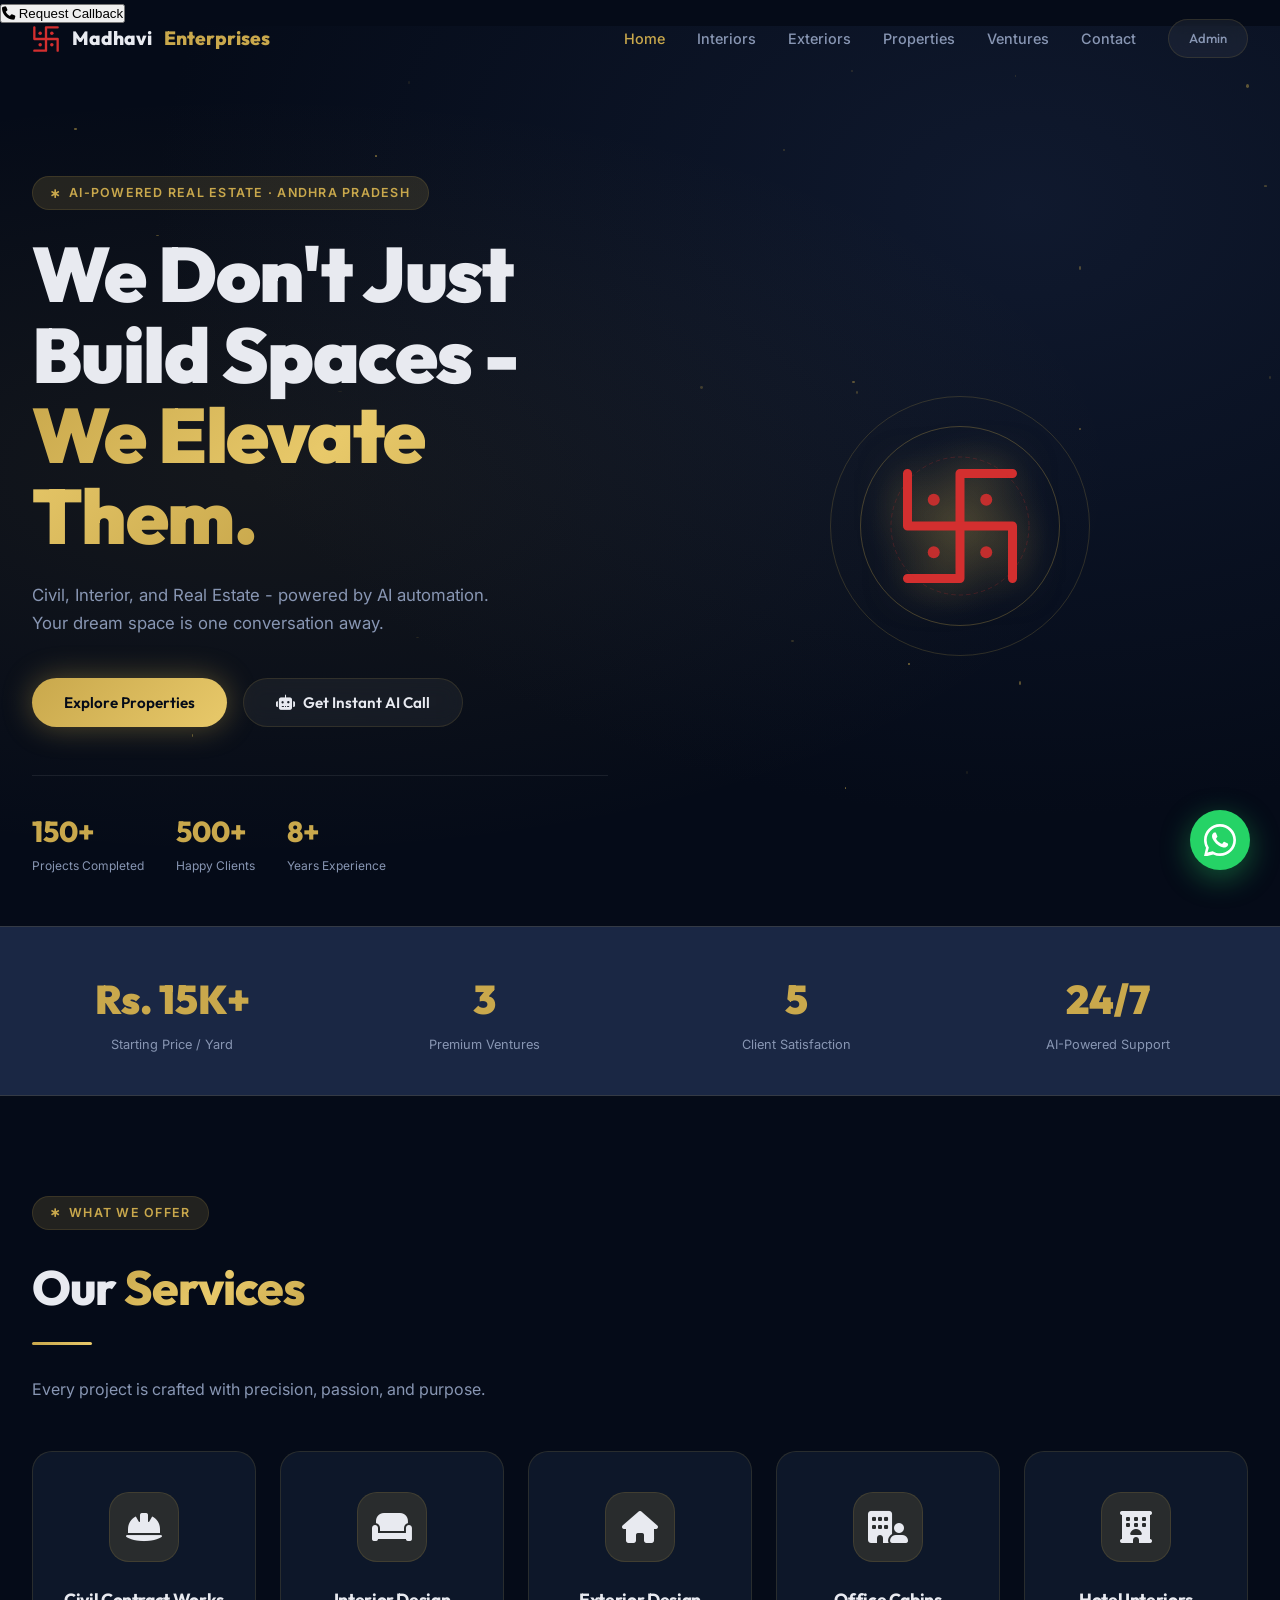
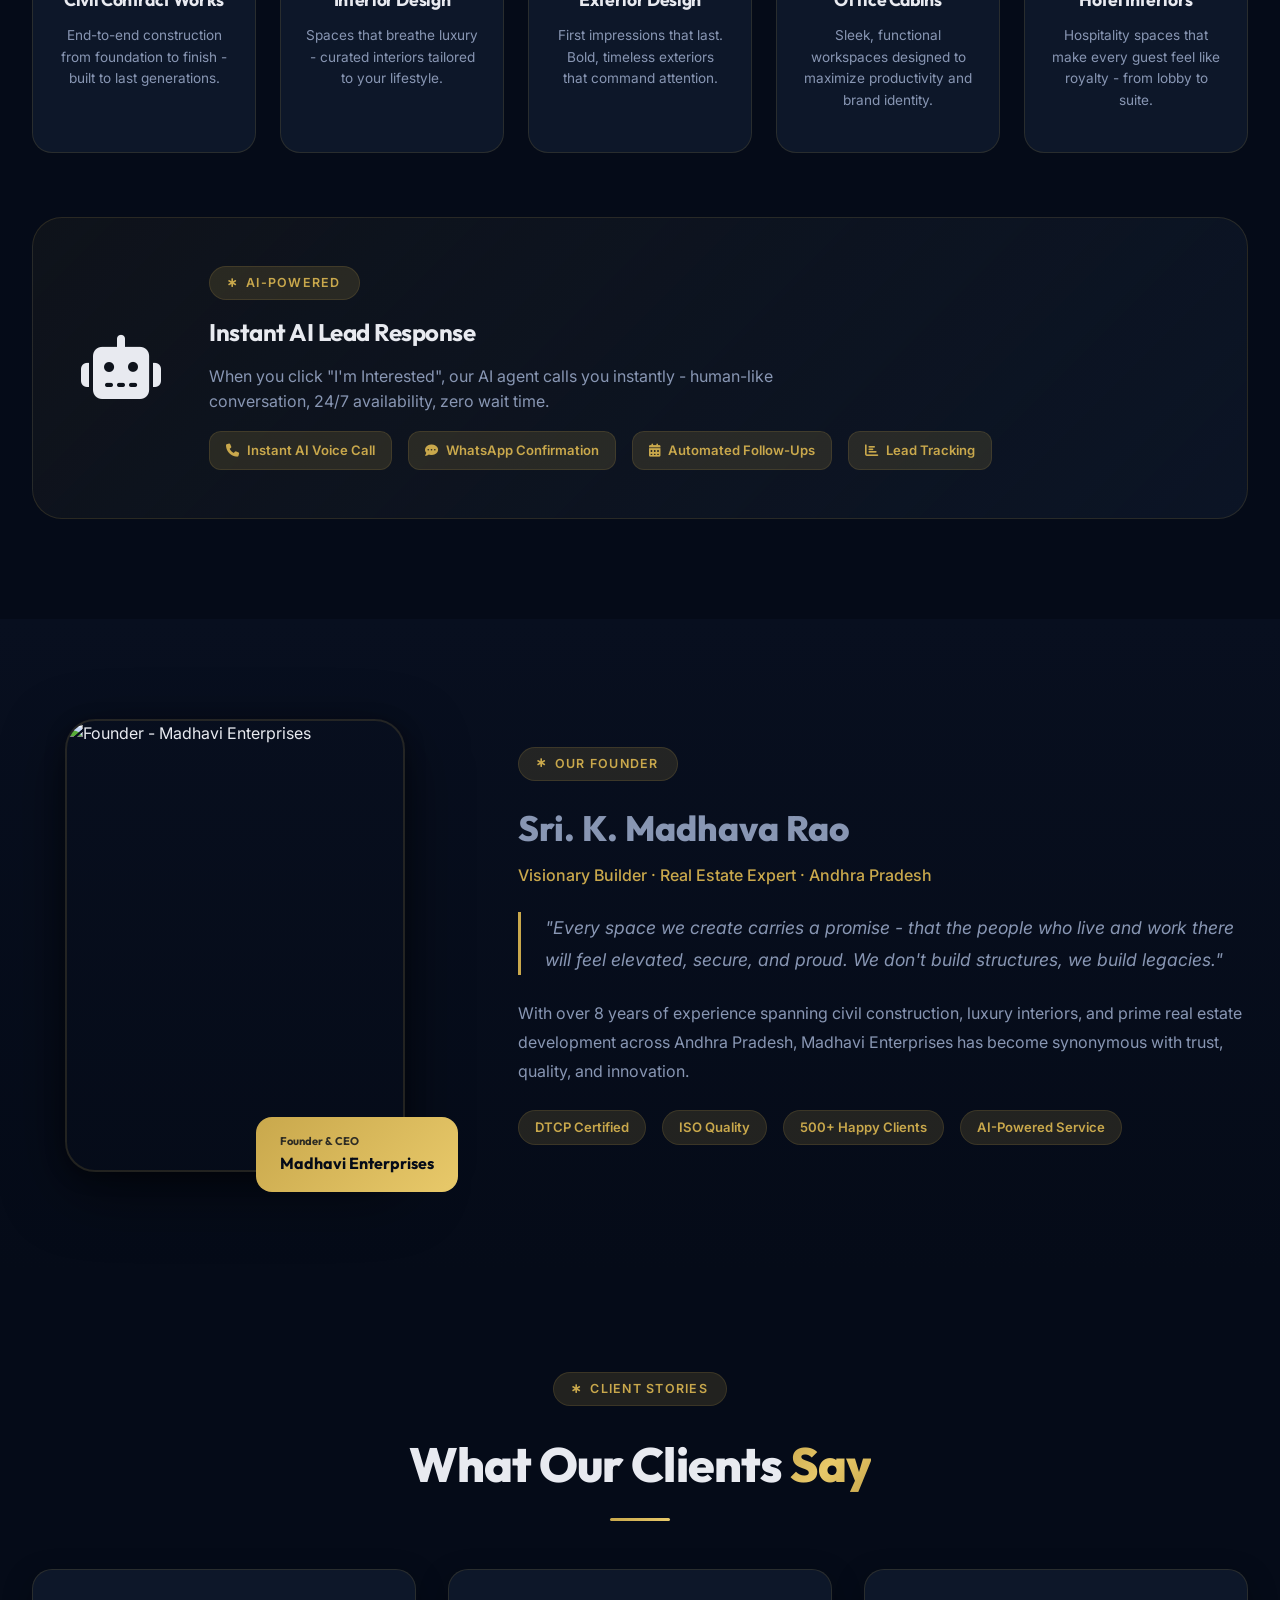
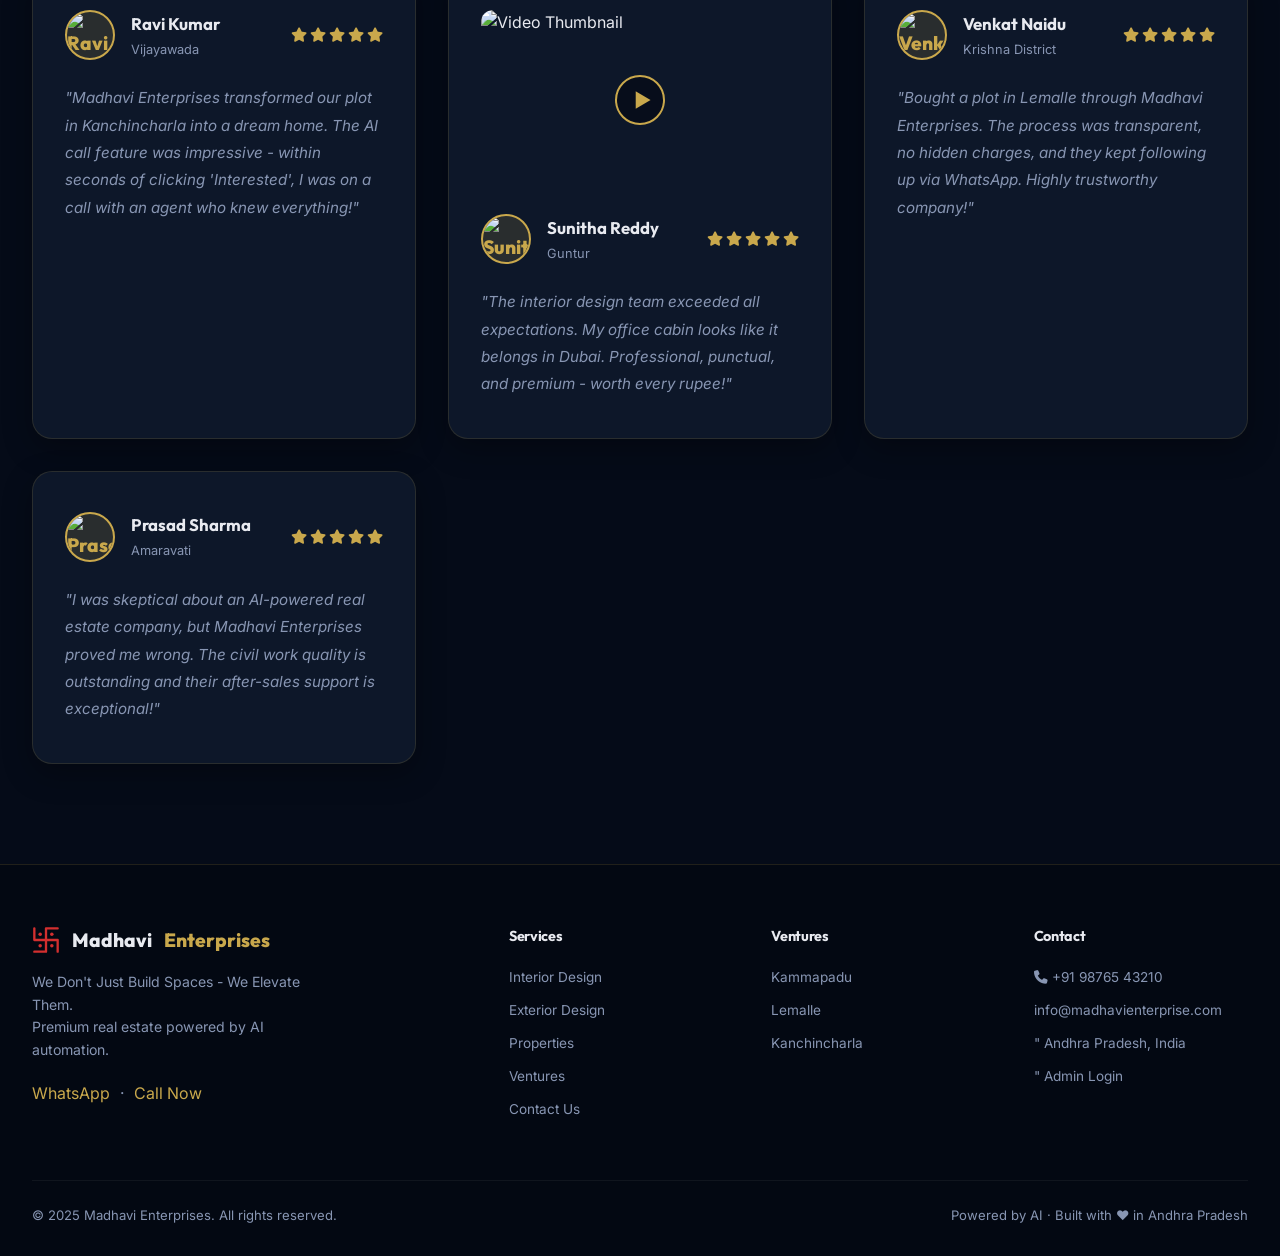
==== frontend/index.html @ 552c2fc6 "first commit" ====
<!DOCTYPE html>

<html lang="en">

<head>

  <meta charset="UTF-8" />

  <meta name="viewport" content="width=device-width, initial-scale=1.0" />

  <title>Madhavi Enterprises - We Don't Just Build Spaces, We Elevate Them</title>

  <meta name="description"
    content="Madhavi Enterprises - Andhra Pradesh's premium AI-powered real estate company. Civil, Interior, Exterior design and property sales powered by AI automation." />

  <meta property="og:title" content="Madhavi Enterprises" />

  <meta property="og:description" content="We Don't Just Build Spaces - We Elevate Them." />

  <link rel="stylesheet" href="https://cdnjs.cloudflare.com/ajax/libs/font-awesome/6.5.0/css/all.min.css"
    crossorigin="anonymous" referrerpolicy="no-referrer" />
  <link rel="stylesheet" href="style.css" />

  <style>
    /* ===== PAGE-SPECIFIC EXTRAS ===== */

    .ventures-section {

      background: linear-gradient(180deg, #050B18 0%, #080F1F 50%, #050B18 100%);

    }



    .ventures-grid {

      display: grid;

      grid-template-columns: repeat(3, 1fr);

      gap: 1.5rem;

      margin-top: 2.5rem;

    }



    .venture-card {

      background: var(--bg-card);

      border: 1px solid var(--border-glass);

      border-radius: var(--radius-card);

      overflow: hidden;

      cursor: pointer;

      transition: var(--transition);

    }



    .venture-card:hover {

      transform: translateY(-10px);

      box-shadow: var(--shadow-hover);

      border-color: rgba(201, 168, 76, 0.4);

    }



    .venture-img {

      height: 180px;

      overflow: hidden;

    }



    .venture-img img {

      width: 100%;

      height: 100%;

      object-fit: cover;

      transition: transform 0.6s ease;

    }



    .venture-card:hover .venture-img img {

      transform: scale(1.08);

    }



    .venture-body {

      padding: 1.2rem;

    }



    .venture-name {

      font-family: 'Outfit', sans-serif;

      font-size: 1.05rem;

      font-weight: 700;

      margin-bottom: 4px;

    }



    .venture-price {

      color: var(--gold);

      font-family: 'Outfit', sans-serif;

      font-weight: 800;

      font-size: 1.1rem;

    }



    .venture-price small {

      color: var(--text-secondary);

      font-weight: 400;

      font-size: 0.75rem;

    }



    /* Stats banner */

    .stats-banner {

      background: var(--bg-highlight);

      border-top: 1px solid var(--border-glass);

      border-bottom: 1px solid var(--border-glass);

      padding: 40px 0;

    }



    .stats-inner {

      display: flex;

      justify-content: space-between;

      align-items: center;

      gap: 2rem;

      flex-wrap: wrap;

    }



    .stat-item {

      text-align: center;

      flex: 1;

      min-width: 160px;

    }



    .stat-num {

      font-family: 'Outfit', sans-serif;

      font-size: 2.5rem;

      font-weight: 900;

      color: var(--gold);

    }



    .stat-label {

      font-size: 0.8rem;

      color: var(--text-secondary);

      margin-top: 4px;

    }



    /* AI Highlight */

    .ai-highlight {

      background: linear-gradient(135deg, rgba(201, 168, 76, 0.05) 0%, rgba(13, 23, 41, 0.8) 100%);

      border: 1px solid var(--border-glass);

      border-radius: 30px;

      padding: 3rem;

      margin-top: 4rem;

      display: flex;

      align-items: center;

      gap: 3rem;

    }



    .ai-icon {

      font-size: 4rem;

      flex-shrink: 0;

    }



    .ai-steps {

      display: flex;

      gap: 1rem;

      margin-top: 1rem;

      flex-wrap: wrap;

    }



    .ai-step {

      background: var(--gold-dim);

      border: 1px solid var(--border-glass);

      border-radius: 12px;

      padding: 8px 16px;

      font-size: 0.82rem;

      font-weight: 600;

      color: var(--gold);

      display: flex;

      align-items: center;

      gap: 8px;

    }



    @media (max-width: 768px) {

      .ventures-grid {

        grid-template-columns: 1fr;

      }



      .stats-inner {

        gap: 1rem;

      }



      .ai-highlight {

        flex-direction: column;

        text-align: center;

      }



      .ai-steps {

        justify-content: center;

      }

    }



    @media (max-width: 1024px) {

      .ventures-grid {

        grid-template-columns: 1fr 1fr;

      }

    }



    /* ===== INTERIOR GALLERY ===== */

    .interior-section {

      background: linear-gradient(180deg, #050B18 0%, #06101E 60%, #050B18 100%);

    }



    .gallery-filters {

      display: flex;

      gap: 10px;

      flex-wrap: wrap;

      margin: 1.5rem 0 2rem;

    }



    .gal-filter {

      padding: 8px 20px;

      border: 1px solid var(--border-glass);

      background: transparent;

      border-radius: 50px;

      color: var(--text-secondary);

      font-size: 0.82rem;

      font-weight: 600;

      cursor: pointer;

      transition: var(--transition);

      font-family: 'Inter', sans-serif;

    }



    .gal-filter:hover {

      color: var(--gold);

      border-color: rgba(201, 168, 76, 0.4);

    }



    .gal-filter.active {

      background: var(--gold-dim);

      color: var(--gold);

      border-color: var(--gold);

    }



    .gallery-masonry {

      columns: 4;

      column-gap: 14px;

      margin-bottom: 2rem;

    }



    .gallery-item {

      break-inside: avoid;

      margin-bottom: 14px;

      border-radius: 14px;

      overflow: hidden;

      cursor: pointer;

      position: relative;

      border: 1px solid var(--border-glass);

      transition: var(--transition);

      display: block;

    }



    .gallery-item:hover {

      transform: translateY(-4px);

      box-shadow: 0 20px 50px rgba(0, 0, 0, 0.5);

      border-color: rgba(201, 168, 76, 0.4);

    }



    .gallery-item img {

      width: 100%;

      height: auto;

      display: block;

      transition: transform 0.5s ease;

    }



    .gallery-item:hover img {

      transform: scale(1.05);

    }



    .gallery-item .gal-overlay {

      position: absolute;

      inset: 0;

      background: linear-gradient(to top, rgba(3, 8, 18, 0.85) 0%, transparent 60%);

      opacity: 0;

      transition: opacity 0.3s ease;

      display: flex;

      align-items: flex-end;

      padding: 14px;

    }



    .gallery-item:hover .gal-overlay {

      opacity: 1;

    }



    .gal-label {

      font-size: 0.78rem;

      color: var(--text-primary);

      font-weight: 600;

    }



    .gallery-load-more {

      display: flex;

      justify-content: center;

      margin-top: 1rem;

    }



    /* Lightbox */

    .lightbox {

      position: fixed;

      inset: 0;

      background: rgba(3, 8, 18, 0.96);

      z-index: 2000;

      display: flex;

      align-items: center;

      justify-content: center;

      opacity: 0;

      pointer-events: none;

      transition: opacity 0.3s ease;

    }



    .lightbox.open {

      opacity: 1;

      pointer-events: all;

    }



    .lightbox-img {

      max-width: 90vw;

      max-height: 88vh;

      border-radius: 16px;

      box-shadow: 0 40px 100px rgba(0, 0, 0, 0.8);

      transition: transform 0.3s ease;

    }



    .lightbox-close {

      position: absolute;

      top: 20px;

      right: 24px;

      font-size: 2rem;

      color: var(--text-secondary);

      cursor: pointer;

      background: none;

      border: none;

      transition: color 0.2s;

    }



    .lightbox-close:hover {

      color: var(--gold);

    }



    .lightbox-nav {

      position: absolute;

      top: 50%;

      transform: translateY(-50%);

      font-size: 2rem;

      color: var(--text-secondary);

      cursor: pointer;

      background: var(--bg-card);

      border: 1px solid var(--border-glass);

      border-radius: 50%;

      width: 48px;

      height: 48px;

      display: flex;

      align-items: center;

      justify-content: center;

      transition: var(--transition);

    }



    .lightbox-nav:hover {

      color: var(--gold);

      border-color: var(--gold);

    }



    .lightbox-prev {

      left: 20px;

    }



    .lightbox-next {

      right: 20px;

    }



    .gallery-empty {

      text-align: center;

      padding: 4rem 2rem;

      color: var(--text-secondary);

    }



    .gallery-loader {

      display: grid;

      grid-template-columns: repeat(4, 1fr);

      gap: 14px;

      margin-bottom: 2rem;

    }



    .gallery-skel {

      height: 180px;

      border-radius: 14px;

      background: var(--bg-highlight);

      animation: pulse 1.5s ease infinite;

    }



    @media (max-width: 1024px) {

      .gallery-masonry {

        columns: 3;

      }



      .gallery-loader {

        grid-template-columns: repeat(3, 1fr);

      }

    }



    @media (max-width: 768px) {

      .gallery-masonry {

        columns: 2;

      }



      .gallery-loader {

        grid-template-columns: repeat(2, 1fr);

      }

    }



    @media (max-width: 480px) {

      .gallery-masonry {

        columns: 1;

      }



      .gallery-loader {

        grid-template-columns: 1fr;

      }

    }
  </style>

</head>



<body>



  <!-- ===== FLOATING WA ===== -->

  <a href="https://wa.me/919876543210" target="_blank" class="wa-float" id="wa-btn" aria-label="WhatsApp">

    <svg viewBox="0 0 24 24" xmlns="http://www.w3.org/2000/svg">

      <path
        d="M17.472 14.382c-.297-.149-1.758-.867-2.03-.967-.273-.099-.471-.148-.67.15-.197.297-.767.966-.94 1.164-.173.199-.347.223-.644.075-.297-.15-1.255-.463-2.39-1.475-.883-.788-1.48-1.761-1.653-2.059-.173-.297-.018-.458.13-.606.134-.133.298-.347.446-.52.149-.174.198-.298.298-.497.099-.198.05-.371-.025-.52-.075-.149-.669-1.612-.916-2.207-.242-.579-.487-.5-.669-.51-.173-.008-.371-.01-.57-.01-.198 0-.52.074-.792.372-.272.297-1.04 1.016-1.04 2.479 0 1.462 1.065 2.875 1.213 3.074.149.198 2.096 3.2 5.077 4.487.709.306 1.262.489 1.694.625.712.227 1.36.195 1.871.118.571-.085 1.758-.719 2.006-1.413.248-.694.248-1.289.173-1.413-.074-.124-.272-.198-.570-.347z" />

      <path
        d="M12 0C5.373 0 0 5.373 0 12c0 2.122.553 4.116 1.523 5.843L.057 23.857a.5.5 0 0 0 .603.628l6.276-1.638A11.945 11.945 0 0 0 12 24c6.627 0 12-5.373 12-12S18.627 0 12 0zm0 22c-1.887 0-3.653-.523-5.168-1.43l-.37-.22-3.832.999 1.023-3.728-.24-.385A9.956 9.956 0 0 1 2 12C2 6.477 6.477 2 12 2s10 4.477 10 10-4.477 10-10 10z" />

    </svg>

  </a>



  <!-- ===== FLOATING CALLBACK ===== -->

  <button class="callback-float" id="callback-float-btn" onclick="openLeadModal('Request Callback','','')"
    aria-label="Request Callback">

    <i class="fa-solid fa-phone"></i> Request Callback

  </button>



  <!-- ===== TOAST ===== -->

  <div class="toast" id="toast">

    <span class="toast-icon"><i class="fa-solid fa-robot"></i> </span>

    <div>

      <div class="toast-title">AI Agent Activated!</div>

      <div class="toast-sub">You'll receive a call within 30 seconds</div>

    </div>

  </div>



  <!-- ===== NAVBAR ===== -->

  <nav class="navbar" id="navbar">

    <div class="container nav-inner">

      <a href="index.html" class="nav-logo">

        <svg width="28" height="28" viewBox="0 0 24 24" fill="none" stroke="#D32F2F" stroke-width="2"
          stroke-linecap="round" stroke-linejoin="round" aria-hidden="true">

          <path d="M 22 2 H 12 V 22 H 2" />

          <path d="M 2 2 V 12 H 22 V 22" />

          <circle cx="17" cy="7" r="1.5" fill="#D32F2F" stroke="none" />

          <circle cx="17" cy="17" r="1.5" fill="#D32F2F" stroke="none" />

          <circle cx="7" cy="17" r="1.5" fill="#D32F2F" stroke="none" />

          <circle cx="7" cy="7" r="1.5" fill="#D32F2F" stroke="none" />

        </svg>

        Madhavi <span>Enterprises</span>

      </a>

      <ul class="nav-links">

        <li><a href="index.html" style="color:var(--gold);">Home</a></li>

        <li><a href="interiors.html">Interiors</a></li>

        <li><a href="exteriors.html">Exteriors</a></li>

        <li><a href="properties.html">Properties</a></li>

        <li><a href="ventures.html">Ventures</a></li>

        <li><a href="contact.html">Contact</a></li>

        <li><a href="admin.html" class="btn btn-glass" style="padding:8px 20px;font-size:0.82rem;">Admin</a></li>

      </ul>

      <button class="nav-hamburger" id="hamburger" aria-label="Menu">

        <span></span><span></span><span></span>

      </button>

    </div>

  </nav>

  <nav class="nav-mobile" id="nav-mobile">

    <a href="index.html" style="color:var(--gold);">Home</a>

    <a href="interiors.html">Interiors</a>

    <a href="exteriors.html">Exteriors</a>

    <a href="properties.html">Properties</a>

    <a href="ventures.html">Ventures</a>

    <a href="contact.html">Contact</a>

    <a href="admin.html">Admin Dashboard</a>

  </nav>



  <!-- ===== HERO ===== -->

  <section class="hero" id="hero">

    <div class="hero-bg"></div>

    <div class="hero-particles" id="particles"></div>

    <div class="container hero-content">

      <div class="hero-grid">

        <div>

          <div class="hero-tagline">

            <span><i class="fa-solid fa-star-of-life" style="font-size:0.7em;"></i></span> AI-Powered Real Estate
            &middot; Andhra Pradesh

          </div>

          <h1 class="hero-title">

            We Don't Just<br />

            Build Spaces -<br />

            <span class="gold-text">We Elevate Them.</span>

          </h1>

          <p class="hero-sub">

            Civil, Interior, and Real Estate - powered by AI automation.

            Your dream space is one conversation away.

          </p>

          <div class="hero-ctas">

            <button class="btn btn-gold" id="explore-btn" onclick="window.location.href='properties.html'">

              Explore Properties

            </button>

            <button class="btn btn-glass" id="ai-call-btn" onclick="openLeadModal('General Inquiry','','')">

              <i class="fa-solid fa-robot"></i> Get Instant AI Call

            </button>

          </div>

          <div class="hero-stats">

            <div class="hero-stat">

              <div class="num" data-count="150">0</div>

              <div class="label">Projects Completed</div>

            </div>

            <div class="hero-stat">

              <div class="num" data-count="500">0</div>

              <div class="label">Happy Clients</div>

            </div>

            <div class="hero-stat">

              <div class="num" data-count="8">0</div>

              <div class="label">Years Experience</div>

            </div>

          </div>

        </div>

        <div class="swastik-wrapper">

          <div class="swastik-ring swastik-ring-2"></div>

          <div class="swastik-ring swastik-ring-3"></div>

          <div class="swastik-glow"></div>

          <svg class="swastik-svg" viewBox="0 0 200 200" fill="none" xmlns="http://www.w3.org/2000/svg"
            aria-label="Madhavi Enterprises Logo">

            <!-- Clean geometric right-facing swastik -->

            <path d="M 170 30 H 100 V 170 H 30" stroke="#D32F2F" stroke-width="12" stroke-linecap="round"
              stroke-linejoin="round" />

            <path d="M 30 30 V 100 H 170 V 170" stroke="#D32F2F" stroke-width="12" stroke-linecap="round"
              stroke-linejoin="round" />

            <!-- Red dots in quadrants -->

            <circle cx="135" cy="65" r="8" fill="#D32F2F" opacity="0.9" />

            <circle cx="135" cy="135" r="8" fill="#D32F2F" opacity="0.9" />

            <circle cx="65" cy="135" r="8" fill="#D32F2F" opacity="0.9" />

            <circle cx="65" cy="65" r="8" fill="#D32F2F" opacity="0.9" />

            <!-- Outer ring -->

            <circle cx="100" cy="100" r="92" stroke="rgba(211,47,47,0.3)" stroke-width="1" stroke-dasharray="6 4" />

          </svg>

        </div>

      </div>

    </div>

  </section>



  <!-- ===== STATS BANNER ===== -->

  <div class="stats-banner">

    <div class="container stats-inner">

      <div class="stat-item levitate">

        <div class="stat-num">Rs. 15K+</div>

        <div class="stat-label">Starting Price / Yard</div>

      </div>

      <div class="stat-item levitate levitate-delay-1">

        <div class="stat-num">3</div>

        <div class="stat-label">Premium Ventures</div>

      </div>

      <div class="stat-item levitate levitate-delay-2">

        <div class="stat-num">5</div>

        <div class="stat-label">Client Satisfaction</div>

      </div>

      <div class="stat-item levitate levitate-delay-3">

        <div class="stat-num">24/7</div>

        <div class="stat-label">AI-Powered Support</div>

      </div>

    </div>

  </div>



  <!-- ===== SERVICES ===== -->

  <section class="section" id="services">

    <div class="container">

      <div class="section-head levitate">

        <div class="section-badge"><i class="fa-solid fa-star-of-life" style="font-size:0.7em;"></i> What We Offer</div>

        <h2>Our <span class="gold-text">Services</span></h2>

        <div class="divider"></div>

        <p>Every project is crafted with precision, passion, and purpose.</p>

      </div>

      <div class="services-grid">

        <div class="ag-card service-card levitate levitate-delay-1">

          <div class="service-icon"><i class="fa-solid fa-helmet-safety"></i></div>

          <h3>Civil Contract Works</h3>

          <p>End-to-end construction from foundation to finish - built to last generations.</p>

        </div>

        <div class="ag-card service-card levitate levitate-delay-2">

          <div class="service-icon"><i class="fa-solid fa-couch"></i></div>

          <h3>Interior Design</h3>

          <p>Spaces that breathe luxury - curated interiors tailored to your lifestyle.</p>

        </div>

        <div class="ag-card service-card levitate levitate-delay-3">

          <div class="service-icon"><i class="fa-solid fa-house"></i></div>

          <h3>Exterior Design</h3>

          <p>First impressions that last. Bold, timeless exteriors that command attention.</p>

        </div>

        <div class="ag-card service-card levitate levitate-delay-4">

          <div class="service-icon"><i class="fa-solid fa-building-user"></i></div>

          <h3>Office Cabins</h3>

          <p>Sleek, functional workspaces designed to maximize productivity and brand identity.</p>

        </div>

        <div class="ag-card service-card levitate levitate-delay-5">

          <div class="service-icon"><i class="fa-solid fa-hotel"></i></div>

          <h3>Hotel Interiors</h3>

          <p>Hospitality spaces that make every guest feel like royalty - from lobby to suite.</p>

        </div>

      </div>



      <!-- AI Highlight -->

      <div class="ai-highlight levitate">

        <div class="ai-icon"><i class="fa-solid fa-robot"></i> </div>

        <div>

          <div class="section-badge" style="margin-bottom:0.8rem;"><i class="fa-solid fa-star-of-life"
              style="font-size:0.7em;"></i> AI-Powered</div>

          <h3 style="margin-bottom:0.8rem;font-size:1.5rem;">Instant AI Lead Response</h3>

          <p style="max-width:600px;margin-bottom:1rem;">When you click "I'm Interested", our AI agent calls you

            instantly - human-like conversation, 24/7 availability, zero wait time.</p>

          <div class="ai-steps">

            <div class="ai-step"><i class="fa-solid fa-phone"></i> Instant AI Voice Call</div>

            <div class="ai-step"><i class="fa-solid fa-comment-dots"></i> WhatsApp Confirmation</div>

            <div class="ai-step"><i class="fa-solid fa-calendar-days"></i> Automated Follow-Ups</div>

            <div class="ai-step"><i class="fa-solid fa-chart-bar"></i> Lead Tracking</div>

          </div>

        </div>

      </div>

    </div>

  </section>







  <!-- ===== FOUNDER ===== -->

  <section class="section" id="founder" style="background:linear-gradient(180deg,#080F1F,#050B18)">

    <div class="container">

      <div class="founder-grid">

        <div class="founder-img-wrap levitate">

          <img src="https://images.unsplash.com/photo-1560250097-0b93528c311a?w=500&q=80"
            alt="Founder - Madhavi Enterprises" class="founder-photo" loading="lazy" />

          <div class="founder-badge-float">

            <div style="font-size:0.7rem;opacity:0.8;">Founder & CEO</div>

            <div style="font-size:1rem;">Madhavi Enterprises</div>

          </div>

        </div>

        <div class="levitate levitate-delay-2">

          <div class="section-badge"><i class="fa-solid fa-star-of-life" style="font-size:0.7em;"></i> Our Founder</div>

          <p class="founder-name">Sri. K. Madhava Rao</p>

          <p class="founder-title">Visionary Builder &middot; Real Estate Expert &middot; Andhra Pradesh</p>

          <blockquote class="founder-quote">

            "Every space we create carries a promise - that the people who live and work there will feel

            elevated, secure, and proud. We don't build structures, we build legacies."

          </blockquote>

          <p style="color:var(--text-secondary);line-height:1.8;margin-bottom:1.5rem;">

            With over 8 years of experience spanning civil construction, luxury interiors, and prime real estate

            development across Andhra Pradesh, Madhavi Enterprises has become synonymous with trust, quality, and

            innovation.

          </p>

          <div class="founder-values">

            <span class="founder-value"> DTCP Certified</span>

            <span class="founder-value"> ISO Quality</span>

            <span class="founder-value"> 500+ Happy Clients</span>

            <span class="founder-value"> AI-Powered Service</span>

          </div>

        </div>

      </div>

    </div>

  </section>



  <!-- ===== TESTIMONIALS ===== -->

  <section class="section" id="testimonials">

    <div class="container">

      <div class="section-head centered levitate">

        <div class="section-badge"><i class="fa-solid fa-star-of-life" style="font-size:0.7em;"></i> Client Stories
        </div>

        <h2>What Our Clients <span class="gold-text">Say</span></h2>

        <div class="divider" style="margin:1rem auto 0;"></div>

      </div>

      <div class="testimonials-grid levitate levitate-delay-1">

        <!-- Card 1 -->
        <div class="testimonial-card">
          <div class="testi-header">
            <div class="testi-author-info">
              <div class="testi-avatar"><img
                  src="https://ui-avatars.com/api/?name=Ravi+Kumar&background=C9A84C&color=050B18&bold=true"
                  alt="Ravi Kumar"></div>
              <div class="testi-name-wrap">
                <span class="testi-name">Ravi Kumar</span>
                <span class="testi-loc"> Vijayawada</span>
              </div>
            </div>
            <div class="testi-stars">
              <i class="fa-solid fa-star"></i><i class="fa-solid fa-star"></i><i class="fa-solid fa-star"></i><i
                class="fa-solid fa-star"></i><i class="fa-solid fa-star"></i>
            </div>
          </div>
          <p class="testi-text">"Madhavi Enterprises transformed our plot in Kanchincharla into a dream home. The AI
            call feature was impressive - within seconds of clicking 'Interested', I was on a call with an agent who
            knew everything!"</p>
        </div>

        <!-- Card 2: Video Testimonial -->
        <div class="testimonial-card">
          <div class="video-testimonial" onclick="openVideoModal('https://www.youtube.com/embed/dQw4w9WgXcQ')">
            <img src="https://images.unsplash.com/photo-1600596542815-ffad4c1539a9?w=500&q=80" alt="Video Thumbnail">
          </div>
          <div class="testi-header">
            <div class="testi-author-info">
              <div class="testi-avatar"><img
                  src="https://ui-avatars.com/api/?name=Sunitha+Reddy&background=C9A84C&color=050B18&bold=true"
                  alt="Sunitha Reddy"></div>
              <div class="testi-name-wrap">
                <span class="testi-name">Sunitha Reddy</span>
                <span class="testi-loc"> Guntur</span>
              </div>
            </div>
            <div class="testi-stars">
              <i class="fa-solid fa-star"></i><i class="fa-solid fa-star"></i><i class="fa-solid fa-star"></i><i
                class="fa-solid fa-star"></i><i class="fa-solid fa-star"></i>
            </div>
          </div>
          <p class="testi-text">"The interior design team exceeded all expectations. My office cabin looks like it
            belongs in Dubai. Professional, punctual, and premium - worth every rupee!"</p>
        </div>

        <!-- Card 3 -->
        <div class="testimonial-card">
          <div class="testi-header">
            <div class="testi-author-info">
              <div class="testi-avatar"><img
                  src="https://ui-avatars.com/api/?name=Venkat+Naidu&background=C9A84C&color=050B18&bold=true"
                  alt="Venkat Naidu"></div>
              <div class="testi-name-wrap">
                <span class="testi-name">Venkat Naidu</span>
                <span class="testi-loc"> Krishna District</span>
              </div>
            </div>
            <div class="testi-stars">
              <i class="fa-solid fa-star"></i><i class="fa-solid fa-star"></i><i class="fa-solid fa-star"></i><i
                class="fa-solid fa-star"></i><i class="fa-solid fa-star"></i>
            </div>
          </div>
          <p class="testi-text">"Bought a plot in Lemalle through Madhavi Enterprises. The process was transparent, no
            hidden charges, and they kept following up via WhatsApp. Highly trustworthy company!"</p>
        </div>

        <!-- Card 4 -->
        <div class="testimonial-card">
          <div class="testi-header">
            <div class="testi-author-info">
              <div class="testi-avatar"><img
                  src="https://ui-avatars.com/api/?name=Prasad+Sharma&background=C9A84C&color=050B18&bold=true"
                  alt="Prasad Sharma"></div>
              <div class="testi-name-wrap">
                <span class="testi-name">Prasad Sharma</span>
                <span class="testi-loc"> Amaravati</span>
              </div>
            </div>
            <div class="testi-stars">
              <i class="fa-solid fa-star"></i><i class="fa-solid fa-star"></i><i class="fa-solid fa-star"></i><i
                class="fa-solid fa-star"></i><i class="fa-solid fa-star"></i>
            </div>
          </div>
          <p class="testi-text">"I was skeptical about an AI-powered real estate company, but Madhavi Enterprises proved
            me wrong. The civil work quality is outstanding and their after-sales support is exceptional!"</p>
        </div>

      </div>
    </div>
  </section>
  <!-- ===== FOOTER ===== -->

  <footer class="footer">

    <div class="container">

      <div class="footer-grid">

        <div class="footer-brand">

          <div class="nav-logo" style="margin-bottom:1rem;">

            <svg width="28" height="28" viewBox="0 0 24 24" fill="none" stroke="#D32F2F" stroke-width="2"
              stroke-linecap="round" stroke-linejoin="round" aria-hidden="true">

              <path d="M 22 2 H 12 V 22 H 2" />

              <path d="M 2 2 V 12 H 22 V 22" />

              <circle cx="17" cy="7" r="1.5" fill="#D32F2F" stroke="none" />

              <circle cx="17" cy="17" r="1.5" fill="#D32F2F" stroke="none" />

              <circle cx="7" cy="17" r="1.5" fill="#D32F2F" stroke="none" />

              <circle cx="7" cy="7" r="1.5" fill="#D32F2F" stroke="none" />

            </svg>

            Madhavi <span>Enterprises</span>

          </div>

          <p>We Don't Just Build Spaces - We Elevate Them.<br />Premium real estate powered by AI automation.</p>

          <div style="margin-top:1.2rem;display:flex;gap:10px;">

            <a href="https://wa.me/919876543210" target="_blank" style="color:var(--gold);">WhatsApp</a>

            <span style="color:var(--text-secondary)">&middot;</span>

            <a href="tel:+919876543210" style="color:var(--gold);">Call Now</a>

          </div>

        </div>

        <div class="footer-col">

          <h4>Services</h4>

          <a href="interiors.html">Interior Design</a>

          <a href="exteriors.html">Exterior Design</a>

          <a href="properties.html">Properties</a>

          <a href="ventures.html">Ventures</a>

          <a href="contact.html">Contact Us</a>

        </div>

        <div class="footer-col">

          <h4>Ventures</h4>

          <a href="ventures.html">Kammapadu</a>

          <a href="ventures.html">Lemalle</a>

          <a href="ventures.html">Kanchincharla</a>

        </div>

        <div class="footer-col">

          <h4>Contact</h4>

          <a href="tel:+919876543210"><i class="fa-solid fa-phone"></i> +91 98765 43210</a>

          <a href="mailto:info@madhavienterprise.com"> info@madhavienterprise.com</a>

          <a href="#">" Andhra Pradesh, India</a>

          <a href="admin.html">" Admin Login</a>

        </div>

      </div>

      <div class="footer-bottom">

        <span>&copy; 2025 Madhavi Enterprises. All rights reserved.</span>

        <span>Powered by AI &middot; Built with &#10084; in Andhra Pradesh</span>

      </div>

    </div>

  </footer>






  <script src="app.js"></script>
</body>



</html>
---- frontend/style.css ----
/* =====================================================
   MADHAVI ENTERPRISES - ANTI-GRAVITY DESIGN SYSTEM
   ===================================================== */

@import url('https://fonts.googleapis.com/css2?family=Outfit:wght@300;400;500;600;700;800;900&family=Inter:wght@300;400;500;600&display=swap');

/* ===== CSS VARIABLES ===== */
:root {
  --bg-deep:        #050B18;
  --bg-card:        #0D1729;
  --bg-glass:       rgba(13, 23, 41, 0.7);
  --bg-highlight:   #1A2744;
  --gold:           #C9A84C;
  --gold-light:     #E8C96A;
  --gold-dim:       rgba(201, 168, 76, 0.15);
  --gold-glow:      rgba(201, 168, 76, 0.4);
  --text-primary:   #E8EAF0;
  --text-secondary: #8896B3;
  --text-gold:      #C9A84C;
  --border-glass:   rgba(201, 168, 76, 0.15);
  --shadow-float:   0 20px 60px rgba(0, 0, 0, 0.5), 0 4px 20px rgba(0, 0, 0, 0.3);
  --shadow-hover:   0 32px 80px rgba(0, 0, 0, 0.6), 0 0 40px rgba(201, 168, 76, 0.2);
  --radius-card:    20px;
  --radius-btn:     50px;
  --transition:     all 0.4s cubic-bezier(0.23, 1, 0.32, 1);
}

/* ===== RESET & BASE ===== */
*, *::before, *::after { box-sizing: border-box; margin: 0; padding: 0; }

html { scroll-behavior: smooth; font-size: 16px; }

body {
  font-family: 'Inter', sans-serif;
  background: var(--bg-deep);
  color: var(--text-primary);
  overflow-x: hidden;
  line-height: 1.6;
}

/* ===== SCROLLBAR ===== */
::-webkit-scrollbar { width: 6px; }
::-webkit-scrollbar-track { background: var(--bg-deep); }
::-webkit-scrollbar-thumb { background: var(--gold); border-radius: 3px; }

/* ===== TYPOGRAPHY ===== */
h1, h2, h3, h4, h5 { font-family: 'Outfit', sans-serif; letter-spacing: -0.02em; }
h1 { font-size: clamp(2.5rem, 6vw, 5rem); font-weight: 900; line-height: 1.05; }
h2 { font-size: clamp(1.8rem, 4vw, 3rem); font-weight: 800; }
h3 { font-size: clamp(1.2rem, 2.5vw, 1.6rem); font-weight: 700; }
p  { color: var(--text-secondary); }

/* ===== LINKS ===== */
a { text-decoration: none; color: inherit; }

/* ===== CONTAINERS ===== */
.container { max-width: 1280px; margin: 0 auto; padding: 0 2rem; }
.section { padding: 100px 0; }
.section-sm { padding: 60px 0; }

/* ===== GOLD GRADIENT TEXT ===== */
.gold-text {
  background: linear-gradient(135deg, var(--gold), var(--gold-light), var(--gold));
  -webkit-background-clip: text;
  -webkit-text-fill-color: transparent;
  background-clip: text;
}

/* ===== SECTION BADGE ===== */
.section-badge {
  display: inline-flex;
  align-items: center;
  gap: 8px;
  background: var(--gold-dim);
  border: 1px solid var(--border-glass);
  border-radius: 50px;
  padding: 6px 18px;
  font-size: 0.78rem;
  font-weight: 600;
  color: var(--gold);
  letter-spacing: 0.1em;
  text-transform: uppercase;
  margin-bottom: 1.2rem;
}

/* ===== BUTTONS ===== */
.btn {
  display: inline-flex;
  align-items: center;
  gap: 8px;
  padding: 14px 32px;
  border-radius: var(--radius-btn);
  font-family: 'Outfit', sans-serif;
  font-weight: 600;
  font-size: 0.95rem;
  cursor: pointer;
  border: none;
  transition: var(--transition);
  position: relative;
  overflow: hidden;
}

.btn::before {
  content: '';
  position: absolute;
  inset: 0;
  background: rgba(255,255,255,0.1);
  opacity: 0;
  transition: var(--transition);
}
.btn:hover::before { opacity: 1; }

.btn-gold {
  background: linear-gradient(135deg, var(--gold), var(--gold-light));
  color: #050B18;
  box-shadow: 0 0 30px var(--gold-glow);
}
.btn-gold:hover {
  transform: translateY(-3px);
  box-shadow: 0 0 50px rgba(201,168,76,0.6), 0 10px 30px rgba(0,0,0,0.3);
}

.btn-glass {
  background: rgba(255,255,255,0.05);
  color: var(--text-primary);
  border: 1px solid var(--border-glass);
  backdrop-filter: blur(10px);
}
.btn-glass:hover {
  background: rgba(201,168,76,0.1);
  border-color: var(--gold);
  color: var(--gold);
  transform: translateY(-3px);
}

.btn-glow {
  background: linear-gradient(135deg, var(--gold), var(--gold-light));
  color: #050B18;
  font-size: 1.05rem;
  padding: 16px 40px;
  animation: pulse-glow 2.5s ease-in-out infinite;
}
.btn-glow:hover {
  transform: translateY(-5px) scale(1.03);
  animation: none;
  box-shadow: 0 0 60px rgba(201,168,76,0.8);
}

/* ===== ANTI-GRAVITY CARD ===== */
.ag-card {
  background: var(--bg-card);
  border: 1px solid var(--border-glass);
  border-radius: var(--radius-card);
  padding: 2rem;
  transition: var(--transition);
  position: relative;
  overflow: hidden;
}
.ag-card::before {
  content: '';
  position: absolute;
  top: 0; left: 0;
  right: 0; height: 1px;
  background: linear-gradient(90deg, transparent, var(--gold), transparent);
  opacity: 0;
  transition: var(--transition);
}
.ag-card:hover {
  transform: translateY(-10px);
  box-shadow: var(--shadow-hover);
  border-color: rgba(201,168,76,0.4);
}
.ag-card:hover::before { opacity: 1; }

/* ===== GLASS CARD ===== */
.glass-card {
  background: var(--bg-glass);
  backdrop-filter: blur(20px);
  -webkit-backdrop-filter: blur(20px);
  border: 1px solid var(--border-glass);
  border-radius: var(--radius-card);
}

/* ===== NAVBAR ===== */
.navbar {
  position: fixed;
  top: 0; left: 0; right: 0;
  z-index: 1000;
  padding: 1.2rem 0;
  transition: var(--transition);
}
.navbar.scrolled {
  background: rgba(5, 11, 24, 0.9);
  backdrop-filter: blur(30px);
  -webkit-backdrop-filter: blur(30px);
  border-bottom: 1px solid var(--border-glass);
  padding: 0.8rem 0;
  box-shadow: 0 10px 40px rgba(0,0,0,0.4);
}
.nav-inner {
  display: flex;
  align-items: center;
  justify-content: space-between;
}
.nav-logo {
  display: flex;
  align-items: center;
  gap: 12px;
  font-family: 'Outfit', sans-serif;
  font-weight: 800;
  font-size: 1.2rem;
  color: var(--text-primary);
}
.nav-logo span { color: var(--gold); }
.nav-links {
  display: flex;
  align-items: center;
  gap: 2rem;
  list-style: none;
}
.nav-links a {
  font-size: 0.9rem;
  font-weight: 500;
  color: var(--text-secondary);
  transition: var(--transition);
  position: relative;
}
.nav-links a::after {
  content: '';
  position: absolute;
  bottom: -4px; left: 0;
  width: 0; height: 2px;
  background: var(--gold);
  transition: var(--transition);
}
.nav-links a:hover { color: var(--gold); }
.nav-links a:hover::after { width: 100%; }

.nav-hamburger {
  display: none;
  flex-direction: column;
  gap: 5px;
  cursor: pointer;
  padding: 4px;
}
.nav-hamburger span {
  display: block;
  width: 24px;
  height: 2px;
  background: var(--text-primary);
  transition: var(--transition);
  border-radius: 2px;
}
.nav-hamburger.open span:nth-child(1) { transform: rotate(45deg) translate(5px, 5px); }
.nav-hamburger.open span:nth-child(2) { opacity: 0; }
.nav-hamburger.open span:nth-child(3) { transform: rotate(-45deg) translate(5px, -5px); }

.nav-mobile {
  position: fixed;
  top: 70px; left: 0; right: 0;
  background: rgba(5,11,24,0.98);
  backdrop-filter: blur(30px);
  padding: 2rem;
  border-bottom: 1px solid var(--border-glass);
  z-index: 9999;
  visibility: hidden;
  opacity: 0;
  transform: translateY(-10px);
  transition: all 0.3s cubic-bezier(0.4, 0, 0.2, 1);
  box-shadow: 0 10px 30px rgba(0,0,0,0.5);
  pointer-events: none;
}
.nav-mobile.open { 
  visibility: visible;
  opacity: 1;
  transform: translateY(0);
  pointer-events: auto;
}
.nav-mobile a {
  display: block;
  padding: 12px 0;
  font-size: 1.1rem;
  color: var(--text-secondary);
  border-bottom: 1px solid rgba(255,255,255,0.05);
  transition: var(--transition);
}
.nav-mobile a:hover { color: var(--gold); padding-left: 10px; }

/* ===== HERO SECTION ===== */
.hero {
  min-height: 100vh;
  display: flex;
  align-items: center;
  position: relative;
  overflow: hidden;
  padding-top: 100px;
}
.hero-bg {
  position: absolute;
  inset: 0;
  background:
    radial-gradient(ellipse at 20% 50%, rgba(201,168,76,0.08) 0%, transparent 60%),
    radial-gradient(ellipse at 80% 20%, rgba(26,39,68,0.5) 0%, transparent 60%),
    radial-gradient(ellipse at 50% 100%, rgba(5,11,24,1) 0%, transparent 50%);
  z-index: 0;
}
.hero-particles {
  position: absolute;
  inset: 0;
  pointer-events: none;
  z-index: 0;
}
.particle {
  position: absolute;
  width: 2px; height: 2px;
  background: var(--gold);
  border-radius: 50%;
  animation: float-particle linear infinite;
  opacity: 0.4;
}
.hero-content { position: relative; z-index: 1; }
.hero-grid {
  display: grid;
  grid-template-columns: 1fr 1fr;
  gap: 4rem;
  align-items: center;
}
.hero-tagline {
  display: inline-flex;
  align-items: center;
  gap: 8px;
  background: var(--gold-dim);
  border: 1px solid var(--border-glass);
  border-radius: 50px;
  padding: 6px 18px;
  font-size: 0.78rem;
  font-weight: 600;
  color: var(--gold);
  letter-spacing: 0.1em;
  text-transform: uppercase;
  margin-bottom: 1.5rem;
}
.hero-title { margin-bottom: 1.5rem; }
.hero-sub {
  font-size: 1.05rem;
  color: var(--text-secondary);
  margin-bottom: 2.5rem;
  max-width: 480px;
  line-height: 1.7;
}
.hero-ctas { display: flex; gap: 1rem; flex-wrap: wrap; }
.hero-stats {
  display: flex;
  gap: 2rem;
  margin-top: 3rem;
  padding-top: 2rem;
  border-top: 1px solid rgba(255,255,255,0.08);
}
.hero-stat { text-align: left; }
.hero-stat .num {
  font-family: 'Outfit', sans-serif;
  font-size: 1.8rem;
  font-weight: 800;
  color: var(--gold);
}
.hero-stat .label { font-size: 0.75rem; color: var(--text-secondary); margin-top: 2px; }

/* ===== SWASTIK LOGO ===== */
.swastik-wrapper {
  display: flex;
  justify-content: center;
  align-items: center;
  position: relative;
}
.swastik-ring {
  position: absolute;
  width: 320px; height: 320px;
  border-radius: 50%;
  border: 1px solid var(--border-glass);
  animation: spin-slow 20s linear infinite;
}
.swastik-ring-2 {
  width: 260px; height: 260px;
  border: 1px solid rgba(201,168,76,0.2);
  animation: spin-slow 12s linear infinite reverse;
}
.swastik-ring-3 {
  width: 200px; height: 200px;
  border: 1px solid rgba(201,168,76,0.3);
  animation: spin-slow 8s linear infinite;
}
.swastik-svg {
  width: 150px; height: 150px;
  animation: float-svg 4s ease-in-out infinite;
  filter: drop-shadow(0 0 20px rgba(201,168,76,0.5));
  position: relative;
  z-index: 2;
}
.swastik-glow {
  position: absolute;
  width: 180px; height: 180px;
  background: radial-gradient(circle, rgba(201,168,76,0.15) 0%, transparent 70%);
  border-radius: 50%;
  animation: pulse-glow-ring 3s ease-in-out infinite;
}

/* ===== SERVICES SECTION ===== */
.services-grid {
  display: grid;
  grid-template-columns: repeat(auto-fit, minmax(220px, 1fr));
  gap: 1.5rem;
  margin-top: 3rem;
}
.service-card {
  text-align: center;
  padding: 2.5rem 1.5rem;
  cursor: default;
}
.service-icon {
  width: 70px; height: 70px;
  background: var(--gold-dim);
  border: 1px solid var(--border-glass);
  border-radius: 20px;
  display: flex;
  align-items: center;
  justify-content: center;
  margin: 0 auto 1.5rem;
  font-size: 2rem;
  transition: var(--transition);
}
.service-card:hover .service-icon {
  background: var(--gold-dim);
  box-shadow: 0 0 30px var(--gold-glow);
  transform: scale(1.1);
}
.service-card h3 { font-size: 1.1rem; margin-bottom: 0.7rem; color: var(--text-primary); }
.service-card p { font-size: 0.85rem; color: var(--text-secondary); }

/* ===== PROPERTIES SECTION ===== */
.prop-tabs {
  display: flex;
  gap: 1rem;
  margin-bottom: 2.5rem;
  flex-wrap: wrap;
}
.prop-tab {
  padding: 8px 24px;
  border-radius: 50px;
  background: transparent;
  border: 1px solid var(--border-glass);
  color: var(--text-secondary);
  font-family: 'Outfit', sans-serif;
  font-weight: 600;
  font-size: 0.88rem;
  cursor: pointer;
  transition: var(--transition);
}
.prop-tab.active, .prop-tab:hover {
  background: var(--gold-dim);
  border-color: var(--gold);
  color: var(--gold);
}
.properties-grid {
  display: grid;
  grid-template-columns: repeat(auto-fill, minmax(320px, 1fr));
  gap: 1.8rem;
}
.property-card {
  cursor: pointer;
  overflow: hidden;
  border-radius: var(--radius-card);
}
.prop-img-wrap {
  position: relative;
  height: 220px;
  overflow: hidden;
  border-radius: var(--radius-card) var(--radius-card) 0 0;
}
.prop-img-wrap img {
  width: 100%; height: 100%;
  object-fit: cover;
  transition: transform 0.6s cubic-bezier(0.23, 1, 0.32, 1);
}
.property-card:hover .prop-img-wrap img { transform: scale(1.08); }
.prop-badge {
  position: absolute;
  top: 14px; left: 14px;
  background: linear-gradient(135deg, var(--gold), var(--gold-light));
  color: #050B18;
  font-family: 'Outfit', sans-serif;
  font-weight: 700;
  font-size: 0.72rem;
  padding: 4px 14px;
  border-radius: 50px;
  letter-spacing: 0.05em;
}
.prop-featured {
  position: absolute;
  top: 14px; right: 14px;
  background: rgba(5,11,24,0.8);
  backdrop-filter: blur(10px);
  border: 1px solid var(--border-glass);
  color: var(--gold);
  font-size: 0.7rem;
  font-weight: 600;
  padding: 4px 12px;
  border-radius: 50px;
}
.prop-body { padding: 1.5rem; }
.prop-body h3 { font-size: 1.1rem; margin-bottom: 4px; }
.prop-location {
  display: flex;
  align-items: center;
  gap: 5px;
  font-size: 0.82rem;
  color: var(--text-secondary);
  margin-bottom: 1rem;
}
.prop-price {
  font-family: 'Outfit', sans-serif;
  font-size: 1.3rem;
  font-weight: 800;
  color: var(--gold);
}
.prop-price span { font-size: 0.75rem; font-weight: 400; color: var(--text-secondary); }
.prop-cta {
  display: flex;
  align-items: center;
  justify-content: space-between;
  margin-top: 1.2rem;
  padding-top: 1rem;
  border-top: 1px solid rgba(255,255,255,0.05);
}
.prop-view {
  font-family: 'Outfit', sans-serif;
  font-weight: 600;
  font-size: 0.82rem;
  color: var(--gold);
  display: flex;
  align-items: center;
  gap: 5px;
  transition: var(--transition);
}
.property-card:hover .prop-view { gap: 10px; }

/* ===== FOUNDER SECTION ===== */
.founder-grid {
  display: grid;
  grid-template-columns: 1fr 1.8fr;
  gap: 5rem;
  align-items: center;
}
.founder-img-wrap {
  position: relative;
}
.founder-photo {
  width: 100%;
  max-width: 340px;
  aspect-ratio: 3/4;
  border-radius: 30px;
  object-fit: cover;
  display: block;
  margin: 0 auto;
  border: 2px solid var(--border-glass);
  box-shadow: var(--shadow-float);
}
.founder-badge-float {
  position: absolute;
  bottom: -20px;
  right: -20px;
  background: linear-gradient(135deg, var(--gold), var(--gold-light));
  border-radius: 16px;
  padding: 1rem 1.5rem;
  color: #050B18;
  font-family: 'Outfit', sans-serif;
  font-weight: 700;
  animation: float-badge 3s ease-in-out infinite;
}
.founder-name {
  font-size: 2.2rem;
  font-family: 'Outfit', sans-serif;
  font-weight: 800;
  margin-bottom: 0.4rem;
}
.founder-title { color: var(--gold); font-weight: 500; margin-bottom: 1.5rem; }
.founder-quote {
  font-size: 1.1rem;
  color: var(--text-secondary);
  line-height: 1.8;
  border-left: 3px solid var(--gold);
  padding-left: 1.5rem;
  margin: 1.5rem 0;
  font-style: italic;
}
.founder-values {
  display: flex;
  gap: 1rem;
  flex-wrap: wrap;
  margin-top: 1.5rem;
}
.founder-value {
  background: var(--gold-dim);
  border: 1px solid var(--border-glass);
  border-radius: 50px;
  padding: 6px 16px;
  font-size: 0.82rem;
  font-weight: 600;
  color: var(--gold);
}

/* ===== TESTIMONIALS ===== */
.testimonials-grid {
  display: grid;
  grid-template-columns: repeat(auto-fit, minmax(320px, 1fr));
  gap: 2rem;
  margin-top: 2rem;
}
.testimonial-card {
  background: var(--bg-card);
  border: 1px solid var(--border-glass);
  border-radius: var(--radius-card);
  padding: 2.5rem 2rem;
  transition: var(--transition);
  position: relative;
  overflow: hidden;
  box-shadow: 0 10px 30px rgba(0,0,0,0.3);
}
.testimonial-card:hover {
  transform: translateY(-8px);
  box-shadow: var(--shadow-hover);
  border-color: rgba(201,168,76,0.4);
}
.testimonial-card::before {
  content: '';
  position: absolute;
  top: 0; left: 0; right: 0; height: 3px;
  background: linear-gradient(90deg, var(--gold), var(--gold-light));
  opacity: 0;
  transition: var(--transition);
}
.testimonial-card:hover::before { opacity: 1; }
.testi-header {
  display: flex;
  align-items: center;
  justify-content: space-between;
  margin-bottom: 1.5rem;
}
.testi-author-info {
  display: flex;
  align-items: center;
  gap: 1rem;
}
.testi-avatar {
  width: 50px; height: 50px;
  border-radius: 50%;
  background: var(--gold-dim);
  border: 2px solid var(--gold);
  display: flex;
  align-items: center;
  justify-content: center;
  font-family: 'Outfit', sans-serif;
  font-weight: 800;
  font-size: 1.2rem;
  color: var(--gold);
  overflow: hidden;
}
.testi-avatar img {
  width: 100%; height: 100%;
  object-fit: cover;
}
.testi-name-wrap {
  display: flex;
  flex-direction: column;
}
.testi-name { font-weight: 700; font-family: 'Outfit', sans-serif; font-size: 1.05rem; color: var(--text-primary); }
.testi-loc { font-size: 0.8rem; color: var(--text-secondary); margin-top: 2px; }
.testi-stars { color: var(--gold); font-size: 0.9rem; display: flex; gap: 3px; }
.testi-text {
  font-size: 0.95rem;
  color: var(--text-secondary);
  line-height: 1.8;
  font-style: italic;
  position: relative;
}
.testi-text::before {
  content: '\201C';
  font-family: 'Outfit', sans-serif;
  font-size: 3.5rem;
  color: var(--gold-dim);
  position: absolute;
  top: -20px; left: -10px;
  z-index: -1;
  line-height: 1;
}
.video-testimonial {
  position: relative;
  border-radius: 12px;
  overflow: hidden;
  cursor: pointer;
  height: 180px;
  margin-bottom: 1.5rem;
}
.video-testimonial img {
  width: 100%; height: 100%; object-fit: cover;
  transition: transform 0.6s ease;
}
.video-testimonial::after {
  content: '\25B6';
  position: absolute;
  top: 50%; left: 50%;
  transform: translate(-50%, -50%);
  width: 50px; height: 50px;
  background: rgba(5,11,24,0.8);
  border: 2px solid var(--gold);
  border-radius: 50%;
  color: var(--gold);
  display: flex;
  align-items: center;
  justify-content: center;
  font-size: 1.2rem;
  transition: var(--transition);
  padding-left: 4px;
}
.testimonial-card:hover .video-testimonial img { transform: scale(1.05); }
.testimonial-card:hover .video-testimonial::after { background: var(--gold); color: #050B18; }

/* ===== FLOATING WA BUTTON ===== */
.wa-float {
  position: fixed;
  bottom: 30px; right: 30px;
  z-index: 2000;
  width: 60px; height: 60px;
  background: #25D366;
  border-radius: 50%;
  display: flex;
  align-items: center;
  justify-content: center;
  box-shadow: 0 8px 30px rgba(37,211,102,0.4);
  transition: var(--transition);
  animation: float-wa 3s ease-in-out infinite;
}
.wa-float:hover {
  transform: scale(1.2) translateY(-5px);
  box-shadow: 0 15px 50px rgba(37,211,102,0.6);
}
.wa-float svg { width: 32px; height: 32px; fill: white; }

/* ===== MODAL ===== */
.modal-overlay {
  position: fixed;
  inset: 0;
  background: rgba(5,11,24,0.85);
  backdrop-filter: blur(10px);
  z-index: 3000;
  display: flex;
  align-items: center;
  justify-content: center;
  opacity: 0;
  pointer-events: none;
  transition: var(--transition);
}
.modal-overlay.open { opacity: 1; pointer-events: all; }
.modal {
  background: var(--bg-card);
  border: 1px solid var(--border-glass);
  border-radius: 24px;
  padding: 2.5rem;
  width: 90%;
  max-width: 480px;
  transform: translateY(30px) scale(0.95);
  transition: var(--transition);
  position: relative;
}
.modal-overlay.open .modal { transform: translateY(0) scale(1); }
.modal-close {
  position: absolute;
  top: 1.2rem; right: 1.5rem;
  background: none;
  border: none;
  color: var(--text-secondary);
  font-size: 1.5rem;
  cursor: pointer;
  transition: var(--transition);
  line-height: 1;
}
.modal-close:hover { color: var(--gold); transform: rotate(90deg); }
.modal h3 { font-size: 1.4rem; margin-bottom: 0.5rem; }
.modal p { font-size: 0.88rem; margin-bottom: 1.5rem; }
.form-group { margin-bottom: 1.2rem; }
.form-group label {
  display: block;
  font-size: 0.82rem;
  font-weight: 600;
  color: var(--gold);
  margin-bottom: 6px;
}
.form-group input, .form-group select, .form-group textarea {
  width: 100%;
  background: rgba(255,255,255,0.04);
  border: 1px solid var(--border-glass);
  border-radius: 12px;
  padding: 12px 16px;
  color: var(--text-primary);
  font-family: 'Inter', sans-serif;
  font-size: 0.92rem;
  transition: var(--transition);
  outline: none;
}
.form-group input:focus, .form-group select:focus, .form-group textarea:focus {
  border-color: var(--gold);
  box-shadow: 0 0 20px rgba(201,168,76,0.15);
}
.form-group select option { background: var(--bg-card); }

/* ===== FOOTER ===== */
.footer {
  background: #030812;
  border-top: 1px solid var(--border-glass);
  padding: 60px 0 30px;
}
.footer-grid {
  display: grid;
  grid-template-columns: 2fr 1fr 1fr 1fr;
  gap: 3rem;
  margin-bottom: 3rem;
}
.footer-brand p { font-size: 0.88rem; margin-top: 1rem; max-width: 280px; }
.footer-col h4 {
  font-family: 'Outfit', sans-serif;
  font-weight: 700;
  font-size: 0.9rem;
  color: var(--text-primary);
  margin-bottom: 1.2rem;
}
.footer-col a {
  display: block;
  font-size: 0.85rem;
  color: var(--text-secondary);
  margin-bottom: 0.7rem;
  transition: var(--transition);
}
.footer-col a:hover { color: var(--gold); padding-left: 6px; }
.footer-bottom {
  border-top: 1px solid rgba(255,255,255,0.05);
  padding-top: 1.5rem;
  display: flex;
  align-items: center;
  justify-content: space-between;
  font-size: 0.82rem;
  color: var(--text-secondary);
}

/* ===== SECTION DIVIDER ===== */
.divider {
  width: 60px; height: 3px;
  background: linear-gradient(90deg, var(--gold), var(--gold-light));
  border-radius: 2px;
  margin: 1rem 0 2rem;
}

/* ===== LEVITATE ANIMATION ===== */
.levitate {
  opacity: 0;
  transform: translateY(40px);
  transition: opacity 0.7s ease, transform 0.7s cubic-bezier(0.23, 1, 0.32, 1);
}
.levitate.visible {
  opacity: 1;
  transform: translateY(0);
}
.levitate-delay-1 { transition-delay: 0.1s; }
.levitate-delay-2 { transition-delay: 0.2s; }
.levitate-delay-3 { transition-delay: 0.3s; }
.levitate-delay-4 { transition-delay: 0.4s; }
.levitate-delay-5 { transition-delay: 0.5s; }

/* ===== KEYFRAMES ===== */
@keyframes float-svg {
  0%, 100% { transform: translateY(0px); }
  50% { transform: translateY(-16px); }
}
@keyframes spin-slow {
  from { transform: rotate(0deg); }
  to { transform: rotate(360deg); }
}
@keyframes pulse-glow {
  0%, 100% { box-shadow: 0 0 20px rgba(201,168,76,0.3), 0 0 40px rgba(201,168,76,0.1); }
  50% { box-shadow: 0 0 40px rgba(201,168,76,0.6), 0 0 80px rgba(201,168,76,0.3); }
}
@keyframes pulse-glow-ring {
  0%, 100% { transform: scale(1); opacity: 0.5; }
  50% { transform: scale(1.2); opacity: 0.9; }
}
@keyframes float-badge {
  0%, 100% { transform: translateY(0); }
  50% { transform: translateY(-8px); }
}
@keyframes float-wa {
  0%, 100% { transform: translateY(0); }
  50% { transform: translateY(-8px); }
}
@keyframes float-particle {
  0% { transform: translateY(0) translateX(0); opacity: 0; }
  10% { opacity: 0.4; }
  90% { opacity: 0.4; }
  100% { transform: translateY(-100vh) translateX(50px); opacity: 0; }
}
@keyframes shimmer {
  0% { background-position: -1000px 0; }
  100% { background-position: 1000px 0; }
}

/* ===== LOADER ===== */
.skeleton {
  background: linear-gradient(90deg, var(--bg-highlight) 25%, rgba(255,255,255,0.03) 50%, var(--bg-highlight) 75%);
  background-size: 1000px 100%;
  animation: shimmer 2s infinite;
  border-radius: 8px;
}

/* ===== ALERT / TOAST ===== */
.toast {
  position: fixed;
  bottom: 100px; right: 30px;
  z-index: 5000;
  background: var(--bg-card);
  border: 1px solid var(--gold);
  border-radius: 14px;
  padding: 1rem 1.5rem;
  min-width: 280px;
  display: flex;
  align-items: center;
  gap: 12px;
  transform: translateX(400px);
  transition: transform 0.5s cubic-bezier(0.23, 1, 0.32, 1);
  font-size: 0.9rem;
}
.toast.show { transform: translateX(0); }
.toast-icon { font-size: 1.4rem; }
.toast-title { font-weight: 700; color: var(--text-primary); font-size: 0.9rem; }
.toast-sub { font-size: 0.78rem; color: var(--text-secondary); margin-top: 2px; }

/* ===== SECTION HEADINGS ===== */
.section-head { margin-bottom: 3rem; }
.section-head.centered { text-align: center; }
.section-head h2 span { color: var(--gold); }

/* ===== GRID UTILITIES ===== */
.grid-2 { display: grid; grid-template-columns: 1fr 1fr; gap: 2rem; }
.grid-3 { display: grid; grid-template-columns: repeat(3, 1fr); gap: 1.5rem; }

/* ===== RESPONSIVE ===== */
@media (max-width: 1024px) {
  .founder-grid { grid-template-columns: 1fr; gap: 3rem; }
  .founder-img-wrap { text-align: center; }
  .footer-grid { grid-template-columns: 1fr 1fr; }
}
@media (max-width: 768px) {
  .hero-grid { grid-template-columns: 1fr; text-align: center; }
  .swastik-wrapper { margin: 3rem auto 0; max-width: 280px; }
  .hero-ctas { justify-content: center; }
  .hero-stats { justify-content: center; flex-wrap: wrap; gap: 1.5rem; }
  .hero-sub { margin: 0 auto 2.5rem; }
  .nav-links { display: none; }
  .nav-hamburger { display: flex; }
  .services-grid { grid-template-columns: repeat(2, 1fr); }
  .footer-grid { grid-template-columns: 1fr; }
  .footer-bottom { flex-direction: column; gap: 0.8rem; text-align: center; }
  .testimonial-card { min-width: 280px; }
  .section { padding: 70px 0; }
  .founder-badge-float { right: 0; }
}
@media (max-width: 480px) {
  .services-grid { grid-template-columns: 1fr; }
  .properties-grid { grid-template-columns: 1fr; }
}
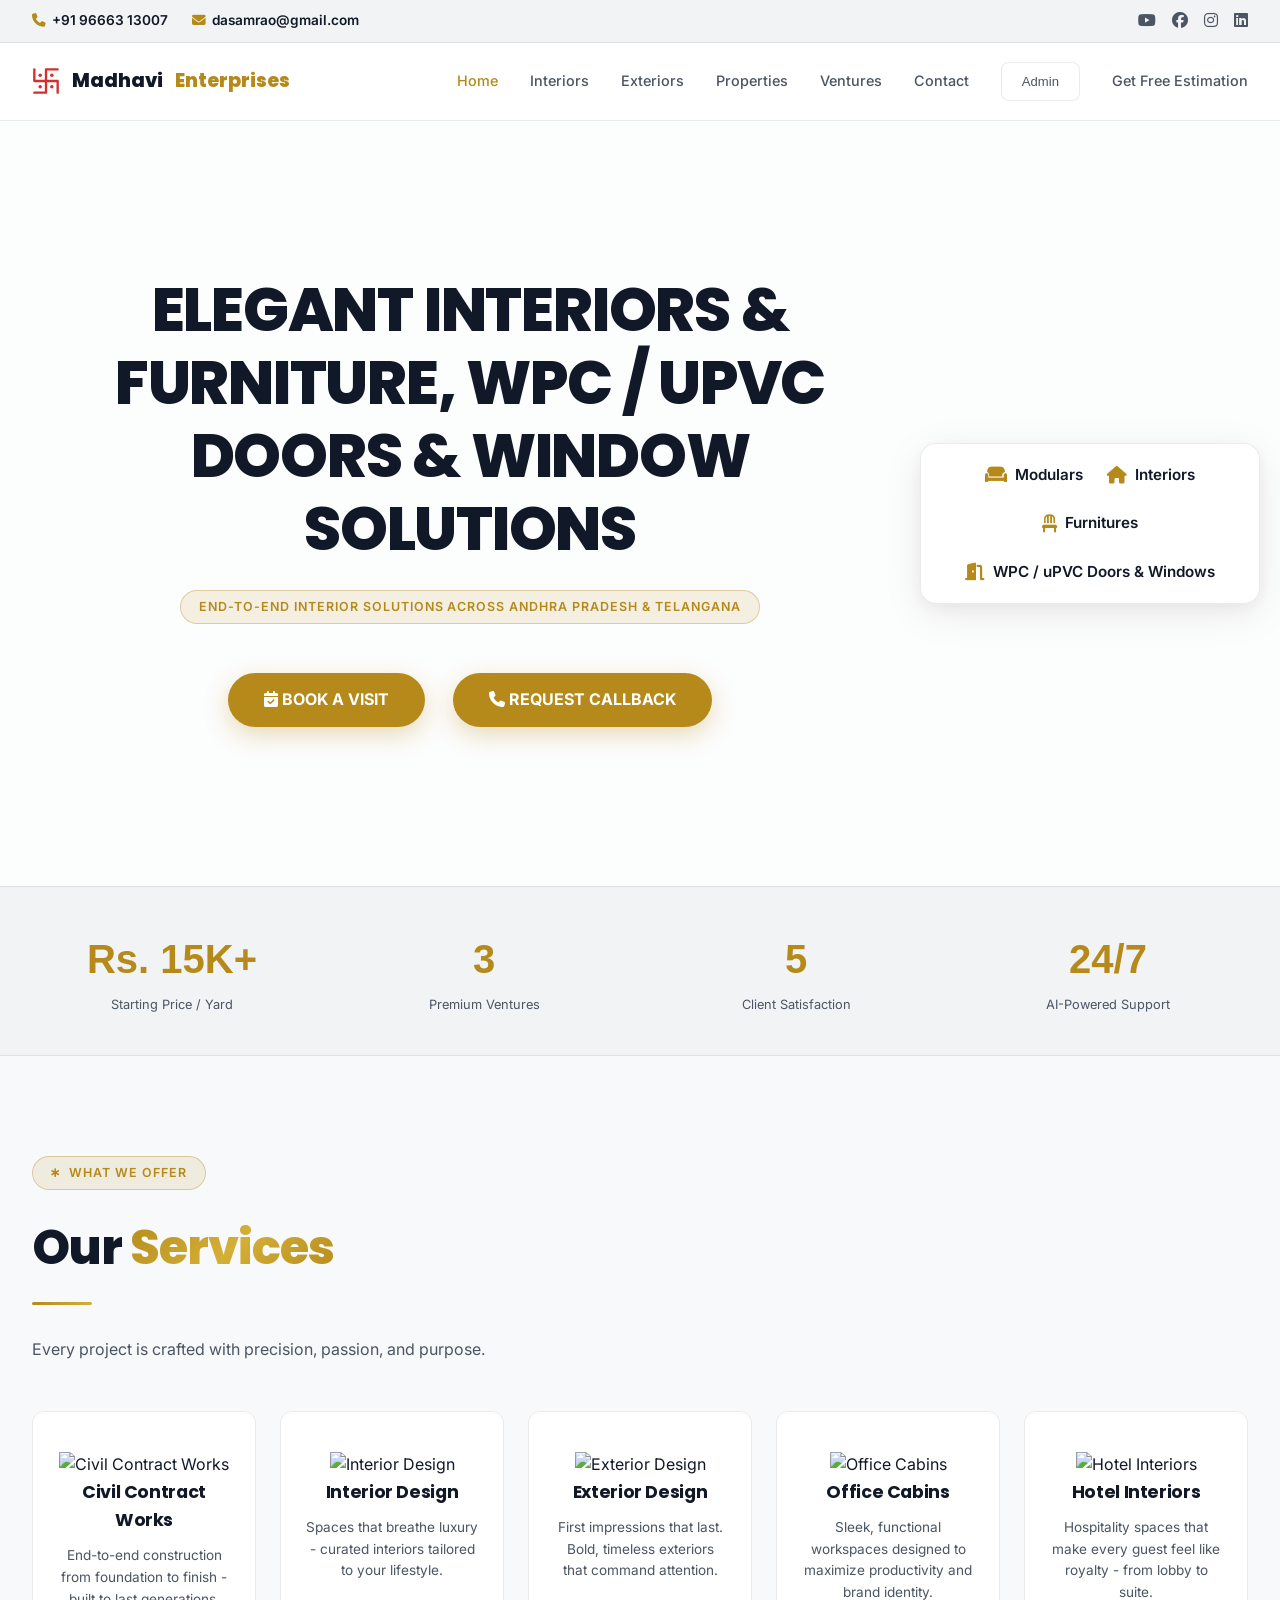
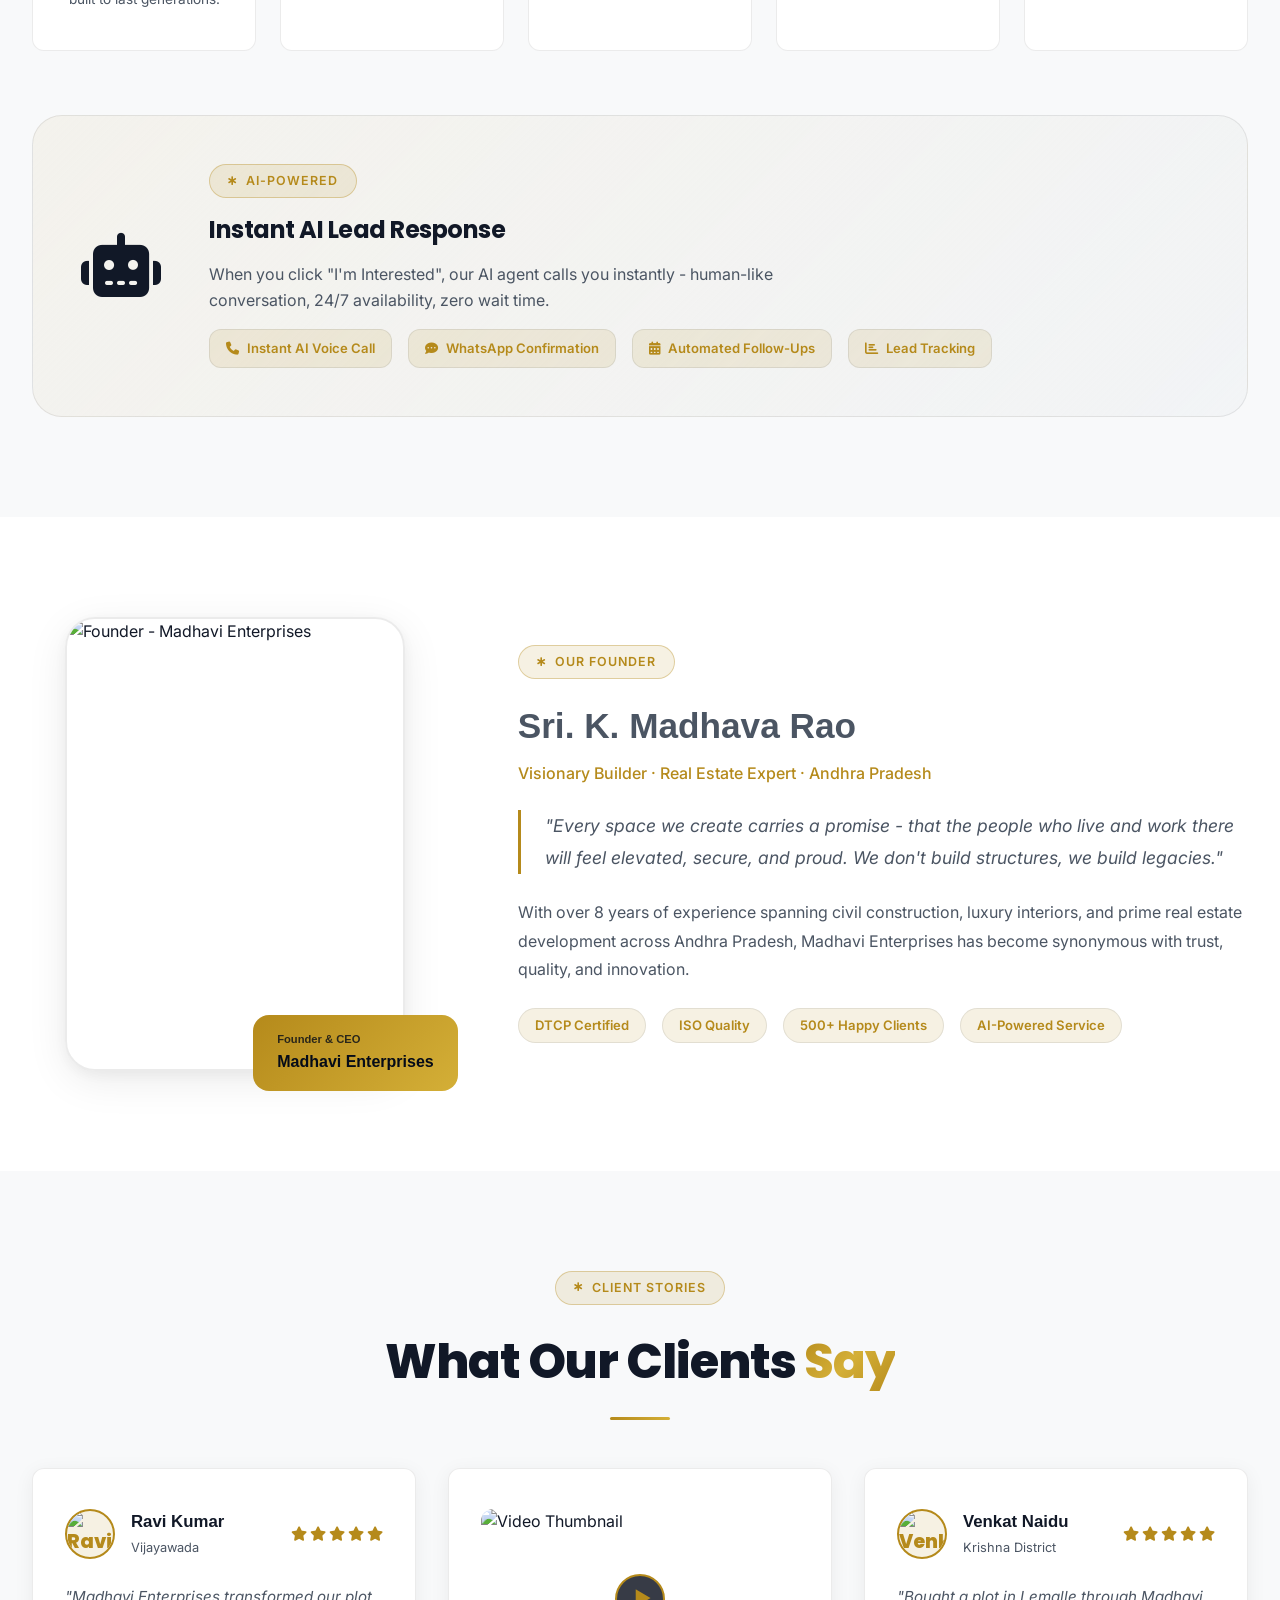
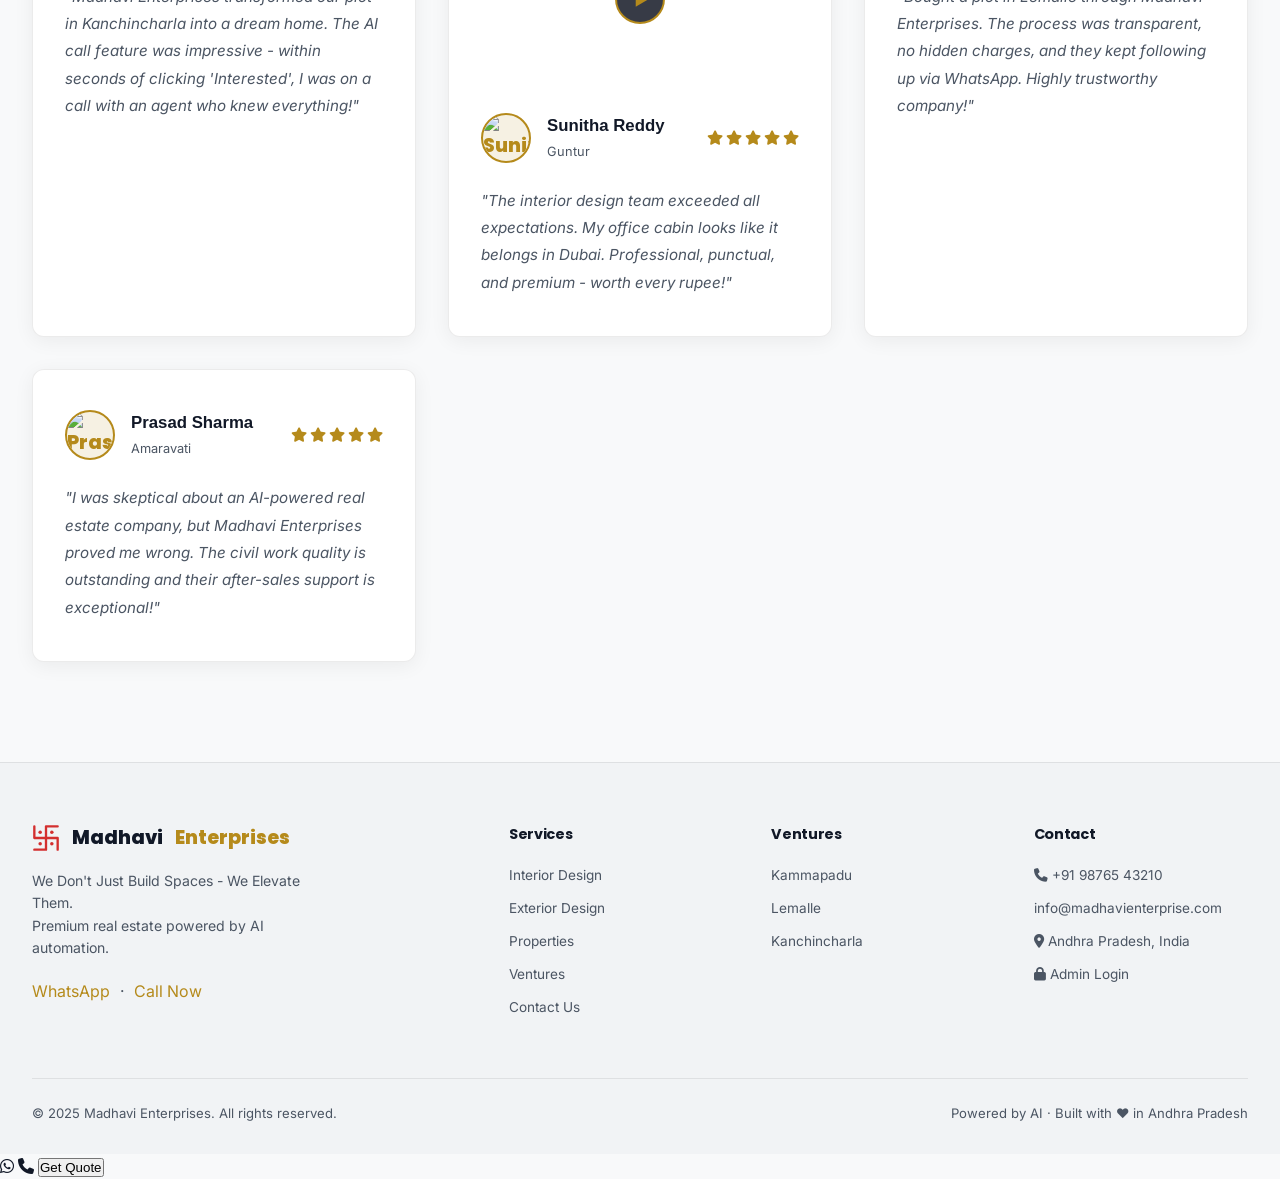
==== commit 7ea2df11: "feat: convert entire site to premium light mode - Updated CSS design tokens to light mode (off-white" ====
--- a/frontend/index.html
+++ b/frontend/index.html
@@ -19,15 +19,13 @@
 
   <link rel="stylesheet" href="https://cdnjs.cloudflare.com/ajax/libs/font-awesome/6.5.0/css/all.min.css"
     crossorigin="anonymous" referrerpolicy="no-referrer" />
-  <link rel="stylesheet" href="style.css" />
+  <link rel="stylesheet" href="style.css?v=7" />
 
   <style>
     /* ===== PAGE-SPECIFIC EXTRAS ===== */
 
     .ventures-section {
-
-      background: linear-gradient(180deg, #050B18 0%, #080F1F 50%, #050B18 100%);
-
+      background: #FFFFFF;
     }
 
 
@@ -230,7 +228,7 @@
 
     .ai-highlight {
 
-      background: linear-gradient(135deg, rgba(201, 168, 76, 0.05) 0%, rgba(13, 23, 41, 0.8) 100%);
+      background: linear-gradient(135deg, rgba(181, 138, 27, 0.06) 0%, rgba(241, 243, 245, 0.9) 100%);
 
       border: 1px solid var(--border-glass);
 
@@ -352,10 +350,8 @@
 
     /* ===== INTERIOR GALLERY ===== */
 
-    .interior-section {
-
-      background: linear-gradient(180deg, #050B18 0%, #06101E 60%, #050B18 100%);
-
+    .how-it-works-section {
+      background: #F8F9FA;
     }
 
 
@@ -498,7 +494,7 @@
 
       inset: 0;
 
-      background: linear-gradient(to top, rgba(3, 8, 18, 0.85) 0%, transparent 60%);
+      background: linear-gradient(to top, rgba(0, 0, 0, 0.5) 0%, transparent 60%);
 
       opacity: 0;
 
@@ -554,7 +550,7 @@
 
       inset: 0;
 
-      background: rgba(3, 8, 18, 0.96);
+      background: rgba(0, 0, 0, 0.75);
 
       z-index: 2000;
 
@@ -801,32 +797,11 @@
 
 
 
-  <!-- ===== FLOATING WA ===== -->
-
-  <a href="https://wa.me/919876543210" target="_blank" class="wa-float" id="wa-btn" aria-label="WhatsApp">
-
-    <svg viewBox="0 0 24 24" xmlns="http://www.w3.org/2000/svg">
-
-      <path
-        d="M17.472 14.382c-.297-.149-1.758-.867-2.03-.967-.273-.099-.471-.148-.67.15-.197.297-.767.966-.94 1.164-.173.199-.347.223-.644.075-.297-.15-1.255-.463-2.39-1.475-.883-.788-1.48-1.761-1.653-2.059-.173-.297-.018-.458.13-.606.134-.133.298-.347.446-.52.149-.174.198-.298.298-.497.099-.198.05-.371-.025-.52-.075-.149-.669-1.612-.916-2.207-.242-.579-.487-.5-.669-.51-.173-.008-.371-.01-.57-.01-.198 0-.52.074-.792.372-.272.297-1.04 1.016-1.04 2.479 0 1.462 1.065 2.875 1.213 3.074.149.198 2.096 3.2 5.077 4.487.709.306 1.262.489 1.694.625.712.227 1.36.195 1.871.118.571-.085 1.758-.719 2.006-1.413.248-.694.248-1.289.173-1.413-.074-.124-.272-.198-.570-.347z" />
-
-      <path
-        d="M12 0C5.373 0 0 5.373 0 12c0 2.122.553 4.116 1.523 5.843L.057 23.857a.5.5 0 0 0 .603.628l6.276-1.638A11.945 11.945 0 0 0 12 24c6.627 0 12-5.373 12-12S18.627 0 12 0zm0 22c-1.887 0-3.653-.523-5.168-1.43l-.37-.22-3.832.999 1.023-3.728-.24-.385A9.956 9.956 0 0 1 2 12C2 6.477 6.477 2 12 2s10 4.477 10 10-4.477 10-10 10z" />
-
-    </svg>
-
-  </a>
-
-
-
-  <!-- ===== FLOATING CALLBACK ===== -->
-
-  <button class="callback-float" id="callback-float-btn" onclick="openLeadModal('Request Callback','','')"
-    aria-label="Request Callback">
-
-    <i class="fa-solid fa-phone"></i> Request Callback
-
-  </button>
+  
+
+
+
+
 
 
 
@@ -849,6 +824,23 @@
 
 
   <!-- ===== NAVBAR ===== -->
+
+  
+  <!-- ===== TOP BAR ===== -->
+  <div class="top-bar">
+    <div class="container">
+      <div class="top-bar-contact">
+        <a href="tel:+919666313007"><i class="fa-solid fa-phone"></i> +91 96663 13007</a>
+        <a href="mailto:dasamrao@gmail.com"><i class="fa-solid fa-envelope"></i> dasamrao@gmail.com</a>
+      </div>
+      <div class="top-bar-socials">
+        <a href="#"><i class="fa-brands fa-youtube"></i></a>
+        <a href="#"><i class="fa-brands fa-facebook"></i></a>
+        <a href="#"><i class="fa-brands fa-instagram"></i></a>
+        <a href="#"><i class="fa-brands fa-linkedin"></i></a>
+      </div>
+    </div>
+  </div>
 
   <nav class="navbar" id="navbar">
 
@@ -893,6 +885,7 @@
 
         <li><a href="admin.html" class="btn btn-glass" style="padding:8px 20px;font-size:0.82rem;">Admin</a></li>
 
+      <li><a href="#" class="btn-estimation" onclick="openLeadModal(\'Get Free Estimation\',\'\',\'\')">Get Free Estimation</a></li>
       </ul>
 
       <button class="nav-hamburger" id="hamburger" aria-label="Menu">
@@ -927,246 +920,143 @@
 
   <!-- ===== HERO ===== -->
 
-  <section class="hero" id="hero">
-
-    <div class="hero-bg"></div>
-
-    <div class="hero-particles" id="particles"></div>
-
-    <div class="container hero-content">
-
-      <div class="hero-grid">
-
-        <div>
-
-          <div class="hero-tagline">
-
-            <span><i class="fa-solid fa-star-of-life" style="font-size:0.7em;"></i></span> AI-Powered Real Estate
-            &middot; Andhra Pradesh
-
+  <section class="hero-custom fade-in-up" id="hero" style="background-image: url('https://images.unsplash.com/photo-1600210492486-724fe5c67fb0?ixlib=rb-4.0.3&auto=format&fit=crop&w=1920&q=80');">
+    <div class="hero-custom-content">
+      <h1 class="fade-in-up">ELEGANT INTERIORS & FURNITURE, WPC / UPVC DOORS & WINDOW SOLUTIONS</h1>
+      <div class="section-badge fade-in-up" style="animation-delay: 0.2s;">
+        End-to-End Interior Solutions Across Andhra Pradesh & Telangana
+      </div>
+      <br />
+      <div style="display:flex; justify-content:center; gap: 1rem; margin-top: 1.5rem; flex-wrap: wrap;">
+        <a href="#" onclick="openLeadModal('Book a Visit', '', ''); event.preventDefault();" class="hero-custom-btn fade-in-up" style="animation-delay: 0.4s; background: var(--gold); border-color: var(--gold); color: #FFF;">
+          <i class="fa-solid fa-calendar-check"></i> BOOK A VISIT
+        </a>
+        <a href="#" onclick="openLeadModal('Request Callback', '', ''); event.preventDefault();" class="hero-custom-btn fade-in-up" style="animation-delay: 0.5s;">
+          <i class="fa-solid fa-phone"></i> REQUEST CALLBACK
+        </a>
+      </div>
+    </div>
+
+    <div class="hero-overlap-box fade-in-up" style="animation-delay: 0.6s;">
+      <div class="hero-overlap-item">
+        <i class="fa-solid fa-couch"></i> Modulars
+      </div>
+      <div class="hero-overlap-item">
+        <i class="fa-solid fa-house"></i> Interiors
+      </div>
+      <div class="hero-overlap-item">
+        <i class="fa-solid fa-chair"></i> Furnitures
+      </div>
+      <div class="hero-overlap-item">
+        <i class="fa-solid fa-door-open"></i> WPC / uPVC Doors & Windows
+      </div>
+    </div>
+  </section>
+
+
+
+  <!-- ===== STATS BANNER ===== -->
+
+  <div class="stats-banner">
+
+    <div class="container stats-inner">
+
+      <div class="stat-item levitate">
+
+        <div class="stat-num">Rs. 15K+</div>
+
+        <div class="stat-label">Starting Price / Yard</div>
+
+      </div>
+
+      <div class="stat-item levitate levitate-delay-1">
+
+        <div class="stat-num">3</div>
+
+        <div class="stat-label">Premium Ventures</div>
+
+      </div>
+
+      <div class="stat-item levitate levitate-delay-2">
+
+        <div class="stat-num">5</div>
+
+        <div class="stat-label">Client Satisfaction</div>
+
+      </div>
+
+      <div class="stat-item levitate levitate-delay-3">
+
+        <div class="stat-num">24/7</div>
+
+        <div class="stat-label">AI-Powered Support</div>
+
+      </div>
+
+    </div>
+
+  </div>
+
+
+
+  <!-- ===== SERVICES ===== -->
+
+  <section class="section" id="services">
+
+    <div class="container">
+
+      <div class="section-head levitate">
+
+        <div class="section-badge"><i class="fa-solid fa-star-of-life" style="font-size:0.7em;"></i> What We Offer</div>
+
+        <h2>Our <span class="gold-text">Services</span></h2>
+
+        <div class="divider"></div>
+
+        <p>Every project is crafted with precision, passion, and purpose.</p>
+
+      </div>
+
+      <div class="services-grid">
+
+        <div class="ag-card service-card levitate levitate-delay-1 fade-in-up">
+          <img src="https://images.unsplash.com/photo-1503387762-592deb58ef4e?ixlib=rb-4.0.3&auto=format&fit=crop&w=800&q=80" alt="Civil Contract Works" class="service-card-img" />
+          <div class="service-card-content">
+            <h3>Civil Contract Works</h3>
+            <p>End-to-end construction from foundation to finish - built to last generations.</p>
           </div>
-
-          <h1 class="hero-title">
-
-            We Don't Just<br />
-
-            Build Spaces -<br />
-
-            <span class="gold-text">We Elevate Them.</span>
-
-          </h1>
-
-          <p class="hero-sub">
-
-            Civil, Interior, and Real Estate - powered by AI automation.
-
-            Your dream space is one conversation away.
-
-          </p>
-
-          <div class="hero-ctas">
-
-            <button class="btn btn-gold" id="explore-btn" onclick="window.location.href='properties.html'">
-
-              Explore Properties
-
-            </button>
-
-            <button class="btn btn-glass" id="ai-call-btn" onclick="openLeadModal('General Inquiry','','')">
-
-              <i class="fa-solid fa-robot"></i> Get Instant AI Call
-
-            </button>
-
+        </div>
+
+        <div class="ag-card service-card levitate levitate-delay-2 fade-in-up">
+          <img src="https://images.unsplash.com/photo-1616486338812-3dadae4b4ace?ixlib=rb-4.0.3&auto=format&fit=crop&w=800&q=80" alt="Interior Design" class="service-card-img" />
+          <div class="service-card-content">
+            <h3>Interior Design</h3>
+            <p>Spaces that breathe luxury - curated interiors tailored to your lifestyle.</p>
           </div>
-
-          <div class="hero-stats">
-
-            <div class="hero-stat">
-
-              <div class="num" data-count="150">0</div>
-
-              <div class="label">Projects Completed</div>
-
-            </div>
-
-            <div class="hero-stat">
-
-              <div class="num" data-count="500">0</div>
-
-              <div class="label">Happy Clients</div>
-
-            </div>
-
-            <div class="hero-stat">
-
-              <div class="num" data-count="8">0</div>
-
-              <div class="label">Years Experience</div>
-
-            </div>
-
+        </div>
+
+        <div class="ag-card service-card levitate levitate-delay-3 fade-in-up">
+          <img src="https://images.unsplash.com/photo-1600585154340-be6161a56a0c?ixlib=rb-4.0.3&auto=format&fit=crop&w=800&q=80" alt="Exterior Design" class="service-card-img" />
+          <div class="service-card-content">
+            <h3>Exterior Design</h3>
+            <p>First impressions that last. Bold, timeless exteriors that command attention.</p>
           </div>
-
-        </div>
-
-        <div class="swastik-wrapper">
-
-          <div class="swastik-ring swastik-ring-2"></div>
-
-          <div class="swastik-ring swastik-ring-3"></div>
-
-          <div class="swastik-glow"></div>
-
-          <svg class="swastik-svg" viewBox="0 0 200 200" fill="none" xmlns="http://www.w3.org/2000/svg"
-            aria-label="Madhavi Enterprises Logo">
-
-            <!-- Clean geometric right-facing swastik -->
-
-            <path d="M 170 30 H 100 V 170 H 30" stroke="#D32F2F" stroke-width="12" stroke-linecap="round"
-              stroke-linejoin="round" />
-
-            <path d="M 30 30 V 100 H 170 V 170" stroke="#D32F2F" stroke-width="12" stroke-linecap="round"
-              stroke-linejoin="round" />
-
-            <!-- Red dots in quadrants -->
-
-            <circle cx="135" cy="65" r="8" fill="#D32F2F" opacity="0.9" />
-
-            <circle cx="135" cy="135" r="8" fill="#D32F2F" opacity="0.9" />
-
-            <circle cx="65" cy="135" r="8" fill="#D32F2F" opacity="0.9" />
-
-            <circle cx="65" cy="65" r="8" fill="#D32F2F" opacity="0.9" />
-
-            <!-- Outer ring -->
-
-            <circle cx="100" cy="100" r="92" stroke="rgba(211,47,47,0.3)" stroke-width="1" stroke-dasharray="6 4" />
-
-          </svg>
-
-        </div>
-
-      </div>
-
-    </div>
-
-  </section>
-
-
-
-  <!-- ===== STATS BANNER ===== -->
-
-  <div class="stats-banner">
-
-    <div class="container stats-inner">
-
-      <div class="stat-item levitate">
-
-        <div class="stat-num">Rs. 15K+</div>
-
-        <div class="stat-label">Starting Price / Yard</div>
-
-      </div>
-
-      <div class="stat-item levitate levitate-delay-1">
-
-        <div class="stat-num">3</div>
-
-        <div class="stat-label">Premium Ventures</div>
-
-      </div>
-
-      <div class="stat-item levitate levitate-delay-2">
-
-        <div class="stat-num">5</div>
-
-        <div class="stat-label">Client Satisfaction</div>
-
-      </div>
-
-      <div class="stat-item levitate levitate-delay-3">
-
-        <div class="stat-num">24/7</div>
-
-        <div class="stat-label">AI-Powered Support</div>
-
-      </div>
-
-    </div>
-
-  </div>
-
-
-
-  <!-- ===== SERVICES ===== -->
-
-  <section class="section" id="services">
-
-    <div class="container">
-
-      <div class="section-head levitate">
-
-        <div class="section-badge"><i class="fa-solid fa-star-of-life" style="font-size:0.7em;"></i> What We Offer</div>
-
-        <h2>Our <span class="gold-text">Services</span></h2>
-
-        <div class="divider"></div>
-
-        <p>Every project is crafted with precision, passion, and purpose.</p>
-
-      </div>
-
-      <div class="services-grid">
-
-        <div class="ag-card service-card levitate levitate-delay-1">
-
-          <div class="service-icon"><i class="fa-solid fa-helmet-safety"></i></div>
-
-          <h3>Civil Contract Works</h3>
-
-          <p>End-to-end construction from foundation to finish - built to last generations.</p>
-
-        </div>
-
-        <div class="ag-card service-card levitate levitate-delay-2">
-
-          <div class="service-icon"><i class="fa-solid fa-couch"></i></div>
-
-          <h3>Interior Design</h3>
-
-          <p>Spaces that breathe luxury - curated interiors tailored to your lifestyle.</p>
-
-        </div>
-
-        <div class="ag-card service-card levitate levitate-delay-3">
-
-          <div class="service-icon"><i class="fa-solid fa-house"></i></div>
-
-          <h3>Exterior Design</h3>
-
-          <p>First impressions that last. Bold, timeless exteriors that command attention.</p>
-
-        </div>
-
-        <div class="ag-card service-card levitate levitate-delay-4">
-
-          <div class="service-icon"><i class="fa-solid fa-building-user"></i></div>
-
-          <h3>Office Cabins</h3>
-
-          <p>Sleek, functional workspaces designed to maximize productivity and brand identity.</p>
-
-        </div>
-
-        <div class="ag-card service-card levitate levitate-delay-5">
-
-          <div class="service-icon"><i class="fa-solid fa-hotel"></i></div>
-
-          <h3>Hotel Interiors</h3>
-
-          <p>Hospitality spaces that make every guest feel like royalty - from lobby to suite.</p>
-
+        </div>
+
+        <div class="ag-card service-card levitate levitate-delay-4 fade-in-up">
+          <img src="https://images.unsplash.com/photo-1497366216548-37526070297c?ixlib=rb-4.0.3&auto=format&fit=crop&w=800&q=80" alt="Office Cabins" class="service-card-img" />
+          <div class="service-card-content">
+            <h3>Office Cabins</h3>
+            <p>Sleek, functional workspaces designed to maximize productivity and brand identity.</p>
+          </div>
+        </div>
+
+        <div class="ag-card service-card levitate levitate-delay-5 fade-in-up">
+          <img src="https://images.unsplash.com/photo-1542314831-c6a4d14d8c53?ixlib=rb-4.0.3&auto=format&fit=crop&w=800&q=80" alt="Hotel Interiors" class="service-card-img" />
+          <div class="service-card-content">
+            <h3>Hotel Interiors</h3>
+            <p>Hospitality spaces that make every guest feel like royalty - from lobby to suite.</p>
+          </div>
         </div>
 
       </div>
@@ -1218,7 +1108,7 @@
 
   <!-- ===== FOUNDER ===== -->
 
-  <section class="section" id="founder" style="background:linear-gradient(180deg,#080F1F,#050B18)">
+  <section class="section" id="founder" style="background:#FFFFFF">
 
     <div class="container">
 
@@ -1397,6 +1287,58 @@
       </div>
     </div>
   </section>
+
+  <!-- ===== LEAD MODAL ===== -->
+  <div class="modal-overlay" id="lead-modal">
+    <div class="modal">
+      <button class="modal-close" onclick="closeModal()" id="modal-close-btn">&times;</button>
+      <div class="section-badge" style="margin-bottom:1rem;"><i class="fa-solid fa-robot"></i>  AI-Powered Lead</div>
+      <h3>Express Your <span class="gold-text">Interest</span></h3>
+      <p id="modal-prop-label" style="color:var(--gold);font-size:0.82rem;margin-bottom:1rem;"></p>
+      <p>Our AI agent will call you within 30 seconds with complete details & site visit arrangements.</p>
+      <form id="lead-form" onsubmit="submitLead(event)">
+        <div class="form-group">
+          <label>Your Full Name *</label>
+          <input type="text" id="lead-name" placeholder="Enter your name" required autocomplete="name"/>
+        </div>
+        <div class="form-group">
+          <label>WhatsApp Number *</label>
+          <input type="tel" id="lead-phone" placeholder="+91 XXXXX XXXXX" required autocomplete="tel"/>
+        </div>
+        <div class="form-group">
+          <label>Budget Range</label>
+          <select id="lead-budget">
+            <option value="">Select Budget</option>
+            <option>Rs. 10L - Rs. 25L</option>
+            <option>Rs. 25L - Rs. 50L</option>
+            <option>Rs. 50L - Rs. 1Cr</option>
+            <option>Rs. 1Cr - Rs. 2Cr</option>
+            <option>Rs. 2Cr+</option>
+          </select>
+        </div>
+        <div class="form-group">
+          <label>Preferred Visit Date</label>
+          <input type="date" id="lead-date"/>
+        </div>
+        <div class="form-group">
+          <label>Preferred Time Slot</label>
+          <select id="lead-time">
+            <option value="">Select Time</option>
+            <option>10:00 AM - 12:00 PM</option>
+            <option>12:00 PM - 02:00 PM</option>
+            <option>02:00 PM - 04:00 PM</option>
+            <option>04:00 PM - 06:00 PM</option>
+          </select>
+        </div>
+        <input type="hidden" id="lead-property" value=""/>
+        <input type="hidden" id="lead-property-id" value=""/>
+        <button type="submit" class="btn btn-glow" style="width:100%;justify-content:center;" id="lead-submit-btn">
+          <i class="fa-solid fa-rocket"></i>  Get My AI Call Now
+        </button>
+      </form>
+    </div>
+  </div>
+
   <!-- ===== FOOTER ===== -->
 
   <footer class="footer">
@@ -1480,9 +1422,9 @@
 
           <a href="mailto:info@madhavienterprise.com"> info@madhavienterprise.com</a>
 
-          <a href="#">" Andhra Pradesh, India</a>
-
-          <a href="admin.html">" Admin Login</a>
+          <a href="#"><i class="fa-solid fa-location-dot"></i> Andhra Pradesh, India</a>
+
+          <a href="admin.html"><i class="fa-solid fa-lock"></i> Admin Login</a>
 
         </div>
 
@@ -1506,8 +1448,22 @@
 
 
   <script src="app.js"></script>
+
+  <!-- ===== FLOATING SIDE BUTTONS ===== -->
+  <div class="floating-side-group fade-in-up">
+    <a href="https://wa.me/919666313007" target="_blank" class="side-btn wa" aria-label="WhatsApp">
+      <i class="fa-brands fa-whatsapp"></i>
+    </a>
+    <a href="tel:+919666313007" class="side-btn call" aria-label="Call">
+      <i class="fa-solid fa-phone"></i>
+    </a>
+    <button class="side-btn-quote" onclick="openLeadModal('Get Free Estimation','','')">
+      Get Quote
+    </button>
+  </div>
+
 </body>
 
 
 
-</html>+</html>
--- a/frontend/style.css
+++ b/frontend/style.css
@@ -2,27 +2,28 @@
    MADHAVI ENTERPRISES - ANTI-GRAVITY DESIGN SYSTEM
    ===================================================== */
 
-@import url('https://fonts.googleapis.com/css2?family=Outfit:wght@300;400;500;600;700;800;900&family=Inter:wght@300;400;500;600&display=swap');
+@import url('https://fonts.googleapis.com/css2?family=Poppins:wght@300;400;500;600;700;800;900&family=Inter:wght@300;400;500;600&display=swap');
 
 /* ===== CSS VARIABLES ===== */
 :root {
-  --bg-deep:        #050B18;
-  --bg-card:        #0D1729;
-  --bg-glass:       rgba(13, 23, 41, 0.7);
-  --bg-highlight:   #1A2744;
-  --gold:           #C9A84C;
-  --gold-light:     #E8C96A;
-  --gold-dim:       rgba(201, 168, 76, 0.15);
-  --gold-glow:      rgba(201, 168, 76, 0.4);
-  --text-primary:   #E8EAF0;
-  --text-secondary: #8896B3;
-  --text-gold:      #C9A84C;
-  --border-glass:   rgba(201, 168, 76, 0.15);
-  --shadow-float:   0 20px 60px rgba(0, 0, 0, 0.5), 0 4px 20px rgba(0, 0, 0, 0.3);
-  --shadow-hover:   0 32px 80px rgba(0, 0, 0, 0.6), 0 0 40px rgba(201, 168, 76, 0.2);
-  --radius-card:    20px;
-  --radius-btn:     50px;
-  --transition:     all 0.4s cubic-bezier(0.23, 1, 0.32, 1);
+  --bg-deep:        #F8F9FA;
+  --bg-card:        #FFFFFF;
+  --bg-glass:       rgba(255, 255, 255, 0.85);
+  --bg-highlight:   #F1F3F5;
+  --gold:           #B58A1B;
+  --gold-light:     #D4AF37;
+  --gold-dim:       rgba(181, 138, 27, 0.12);
+  --gold-glow:      rgba(181, 138, 27, 0.3);
+  --accent:         #B58A1B;
+  --text-primary:   #111827;
+  --text-secondary: #4B5563;
+  --text-gold:      #B58A1B;
+  --border-glass:   rgba(0, 0, 0, 0.08);
+  --shadow-float:   0 10px 40px rgba(0, 0, 0, 0.08), 0 4px 16px rgba(0, 0, 0, 0.05);
+  --shadow-hover:   0 20px 50px rgba(0, 0, 0, 0.15), 0 0 30px rgba(181, 138, 27, 0.15);
+  --radius-card:    12px;
+  --radius-btn:     8px;
+  --transition:     all 0.3s cubic-bezier(0.4, 0, 0.2, 1);
 }
 
 /* ===== RESET & BASE ===== */
@@ -44,7 +45,7 @@
 ::-webkit-scrollbar-thumb { background: var(--gold); border-radius: 3px; }
 
 /* ===== TYPOGRAPHY ===== */
-h1, h2, h3, h4, h5 { font-family: 'Outfit', sans-serif; letter-spacing: -0.02em; }
+h1, h2, h3, h4, h5 { font-family: 'Poppins', sans-serif; letter-spacing: -0.02em; }
 h1 { font-size: clamp(2.5rem, 6vw, 5rem); font-weight: 900; line-height: 1.05; }
 h2 { font-size: clamp(1.8rem, 4vw, 3rem); font-weight: 800; }
 h3 { font-size: clamp(1.2rem, 2.5vw, 1.6rem); font-weight: 700; }
@@ -72,7 +73,7 @@
   align-items: center;
   gap: 8px;
   background: var(--gold-dim);
-  border: 1px solid var(--border-glass);
+  border: 1px solid rgba(181, 138, 27, 0.4);
   border-radius: 50px;
   padding: 6px 18px;
   font-size: 0.78rem;
@@ -183,19 +184,23 @@
 
 /* ===== NAVBAR ===== */
 .navbar {
-  position: fixed;
+  position: sticky;
   top: 0; left: 0; right: 0;
   z-index: 1000;
   padding: 1.2rem 0;
+  background: rgba(255, 255, 255, 0.98);
+  backdrop-filter: blur(20px);
+  -webkit-backdrop-filter: blur(20px);
+  border-bottom: 1px solid rgba(0,0,0,0.08);
   transition: var(--transition);
 }
 .navbar.scrolled {
-  background: rgba(5, 11, 24, 0.9);
+  background: rgba(255, 255, 255, 0.98);
   backdrop-filter: blur(30px);
   -webkit-backdrop-filter: blur(30px);
-  border-bottom: 1px solid var(--border-glass);
+  border-bottom: 1px solid rgba(0,0,0,0.1);
   padding: 0.8rem 0;
-  box-shadow: 0 10px 40px rgba(0,0,0,0.4);
+  box-shadow: 0 4px 30px rgba(0,0,0,0.08);
 }
 .nav-inner {
   display: flex;
@@ -206,7 +211,7 @@
   display: flex;
   align-items: center;
   gap: 12px;
-  font-family: 'Outfit', sans-serif;
+  font-family: 'Poppins', sans-serif;
   font-weight: 800;
   font-size: 1.2rem;
   color: var(--text-primary);
@@ -257,17 +262,19 @@
 
 .nav-mobile {
   position: fixed;
-  top: 70px; left: 0; right: 0;
-  background: rgba(5,11,24,0.98);
+  top: 0; left: 0; right: 0;
+  margin-top: 70px;
+  background: rgba(255, 255, 255, 0.98);
   backdrop-filter: blur(30px);
-  padding: 2rem;
-  border-bottom: 1px solid var(--border-glass);
+  -webkit-backdrop-filter: blur(30px);
+  padding: 1.5rem 2rem;
+  border-bottom: 2px solid var(--gold);
   z-index: 9999;
   visibility: hidden;
   opacity: 0;
   transform: translateY(-10px);
   transition: all 0.3s cubic-bezier(0.4, 0, 0.2, 1);
-  box-shadow: 0 10px 30px rgba(0,0,0,0.5);
+  box-shadow: 0 10px 30px rgba(0,0,0,0.1);
   pointer-events: none;
 }
 .nav-mobile.open { 
@@ -280,8 +287,8 @@
   display: block;
   padding: 12px 0;
   font-size: 1.1rem;
-  color: var(--text-secondary);
-  border-bottom: 1px solid rgba(255,255,255,0.05);
+  color: var(--text-primary);
+  border-bottom: 1px solid rgba(0,0,0,0.06);
   transition: var(--transition);
 }
 .nav-mobile a:hover { color: var(--gold); padding-left: 10px; }
@@ -293,15 +300,14 @@
   align-items: center;
   position: relative;
   overflow: hidden;
-  padding-top: 100px;
 }
 .hero-bg {
   position: absolute;
   inset: 0;
   background:
-    radial-gradient(ellipse at 20% 50%, rgba(201,168,76,0.08) 0%, transparent 60%),
-    radial-gradient(ellipse at 80% 20%, rgba(26,39,68,0.5) 0%, transparent 60%),
-    radial-gradient(ellipse at 50% 100%, rgba(5,11,24,1) 0%, transparent 50%);
+    radial-gradient(ellipse at 20% 50%, rgba(181,138,27,0.06) 0%, transparent 60%),
+    radial-gradient(ellipse at 80% 20%, rgba(241,243,245,0.9) 0%, transparent 60%),
+    radial-gradient(ellipse at 50% 100%, rgba(248,249,250,1) 0%, transparent 50%);
   z-index: 0;
 }
 .hero-particles {
@@ -623,7 +629,7 @@
   transition: var(--transition);
   position: relative;
   overflow: hidden;
-  box-shadow: 0 10px 30px rgba(0,0,0,0.3);
+  box-shadow: 0 4px 20px rgba(0,0,0,0.06);
 }
 .testimonial-card:hover {
   transform: translateY(-8px);
@@ -658,7 +664,7 @@
   display: flex;
   align-items: center;
   justify-content: center;
-  font-family: 'Outfit', sans-serif;
+  font-family: 'Poppins', sans-serif;
   font-weight: 800;
   font-size: 1.2rem;
   color: var(--gold);
@@ -749,7 +755,7 @@
 .modal-overlay {
   position: fixed;
   inset: 0;
-  background: rgba(5,11,24,0.85);
+  background: rgba(0, 0, 0, 0.4);
   backdrop-filter: blur(10px);
   z-index: 3000;
   display: flex;
@@ -796,8 +802,8 @@
 }
 .form-group input, .form-group select, .form-group textarea {
   width: 100%;
-  background: rgba(255,255,255,0.04);
-  border: 1px solid var(--border-glass);
+  background: rgba(0,0,0,0.03);
+  border: 1px solid rgba(0,0,0,0.12);
   border-radius: 12px;
   padding: 12px 16px;
   color: var(--text-primary);
@@ -814,7 +820,7 @@
 
 /* ===== FOOTER ===== */
 .footer {
-  background: #030812;
+  background: var(--bg-highlight);
   border-top: 1px solid var(--border-glass);
   padding: 60px 0 30px;
 }
@@ -826,7 +832,7 @@
 }
 .footer-brand p { font-size: 0.88rem; margin-top: 1rem; max-width: 280px; }
 .footer-col h4 {
-  font-family: 'Outfit', sans-serif;
+  font-family: 'Poppins', sans-serif;
   font-weight: 700;
   font-size: 0.9rem;
   color: var(--text-primary);
@@ -841,7 +847,7 @@
 }
 .footer-col a:hover { color: var(--gold); padding-left: 6px; }
 .footer-bottom {
-  border-top: 1px solid rgba(255,255,255,0.05);
+  border-top: 1px solid rgba(0,0,0,0.08);
   padding-top: 1.5rem;
   display: flex;
   align-items: center;
@@ -912,7 +918,7 @@
 
 /* ===== LOADER ===== */
 .skeleton {
-  background: linear-gradient(90deg, var(--bg-highlight) 25%, rgba(255,255,255,0.03) 50%, var(--bg-highlight) 75%);
+  background: linear-gradient(90deg, var(--bg-highlight) 25%, rgba(0,0,0,0.04) 50%, var(--bg-highlight) 75%);
   background-size: 1000px 100%;
   animation: shimmer 2s infinite;
   border-radius: 8px;
@@ -974,3 +980,126 @@
   .services-grid { grid-template-columns: 1fr; }
   .properties-grid { grid-template-columns: 1fr; }
 }
+
+/* ===== TOP BAR ===== */
+.top-bar {
+  background: var(--bg-highlight);
+  border-bottom: 1px solid rgba(0,0,0,0.08);
+  padding: 8px 0;
+  font-size: 0.85rem;
+  width: 100%;
+  z-index: 1001;
+  position: relative;
+}
+.top-bar .container { display: flex; justify-content: space-between; align-items: center; }
+.top-bar-contact { display: flex; gap: 1.5rem; }
+.top-bar-contact a {
+  color: var(--text-primary);
+  display: flex;
+  align-items: center;
+  gap: 6px;
+  font-weight: 600;
+  transition: var(--transition);
+}
+.top-bar-contact a i { color: var(--gold); }
+.top-bar-contact a:hover { color: var(--gold); }
+.top-bar-socials { display: flex; gap: 1rem; }
+.top-bar-socials a { color: var(--text-secondary); font-size: 1rem; transition: var(--transition); }
+.top-bar-socials a:hover { color: var(--gold); }
+@media (max-width: 768px) { .top-bar { display: none; } }
+
+/* ===== HERO CUSTOM ===== */
+.hero-custom {
+  position: relative;
+  min-height: 85vh;
+  display: flex;
+  align-items: center;
+  justify-content: center;
+  background-size: cover;
+  background-position: center;
+  text-align: center;
+  padding: 80px 20px;
+}
+.hero-custom::before {
+  content: '';
+  position: absolute;
+  inset: 0;
+  background: rgba(255, 255, 255, 0.62);
+  z-index: 1;
+}
+.hero-custom-content { position: relative; z-index: 2; max-width: 900px; }
+.hero-custom-content h1 {
+  font-size: clamp(2rem, 5vw, 3.8rem);
+  font-weight: 800;
+  color: var(--text-primary);
+  margin-bottom: 1.5rem;
+  line-height: 1.2;
+}
+.hero-custom-btn {
+  display: inline-block;
+  background: var(--gold);
+  color: #FFFFFF;
+  padding: 14px 36px;
+  border-radius: 50px;
+  font-weight: 700;
+  font-size: 1rem;
+  transition: all 0.3s ease;
+  box-shadow: 0 8px 24px rgba(181,138,27,0.3);
+  margin: 0.4rem;
+}
+.hero-custom-btn:hover {
+  transform: translateY(-4px);
+  box-shadow: 0 15px 40px rgba(181,138,27,0.5);
+}
+.hero-overlap-box {
+  position: relative;
+  display: flex;
+  flex-wrap: wrap;
+  justify-content: center;
+  gap: 1.5rem;
+  background: var(--bg-card);
+  padding: 1.2rem 2rem;
+  border-radius: 16px;
+  box-shadow: var(--shadow-float);
+  border: 1px solid var(--border-glass);
+  margin-top: 2.5rem;
+  z-index: 2;
+}
+.hero-overlap-item {
+  display: flex;
+  align-items: center;
+  gap: 8px;
+  font-weight: 600;
+  color: var(--text-primary);
+  font-size: 0.95rem;
+}
+.hero-overlap-item i { color: var(--gold); font-size: 1.1rem; }
+@media (max-width: 768px) {
+  .hero-overlap-box { padding: 1rem; gap: 0.8rem; }
+  .hero-overlap-item { font-size: 0.85rem; }
+}
+.section-badge {
+  display: inline-flex;
+  align-items: center;
+  gap: 8px;
+  background: var(--gold-dim);
+  border: 1px solid rgba(181,138,27,0.35);
+  border-radius: 50px;
+  padding: 6px 18px;
+  font-size: 0.78rem;
+  font-weight: 600;
+  color: var(--gold);
+  letter-spacing: 0.08em;
+  text-transform: uppercase;
+  margin-bottom: 1.2rem;
+}
+
+/* ===== FADE IN UP ===== */
+.fade-in-up {
+  opacity: 0;
+  transform: translateY(30px);
+  animation: fadeInUp 0.8s cubic-bezier(0.23, 1, 0.32, 1) forwards;
+}
+@keyframes fadeInUp {
+  to { opacity: 1; transform: translateY(0); }
+}
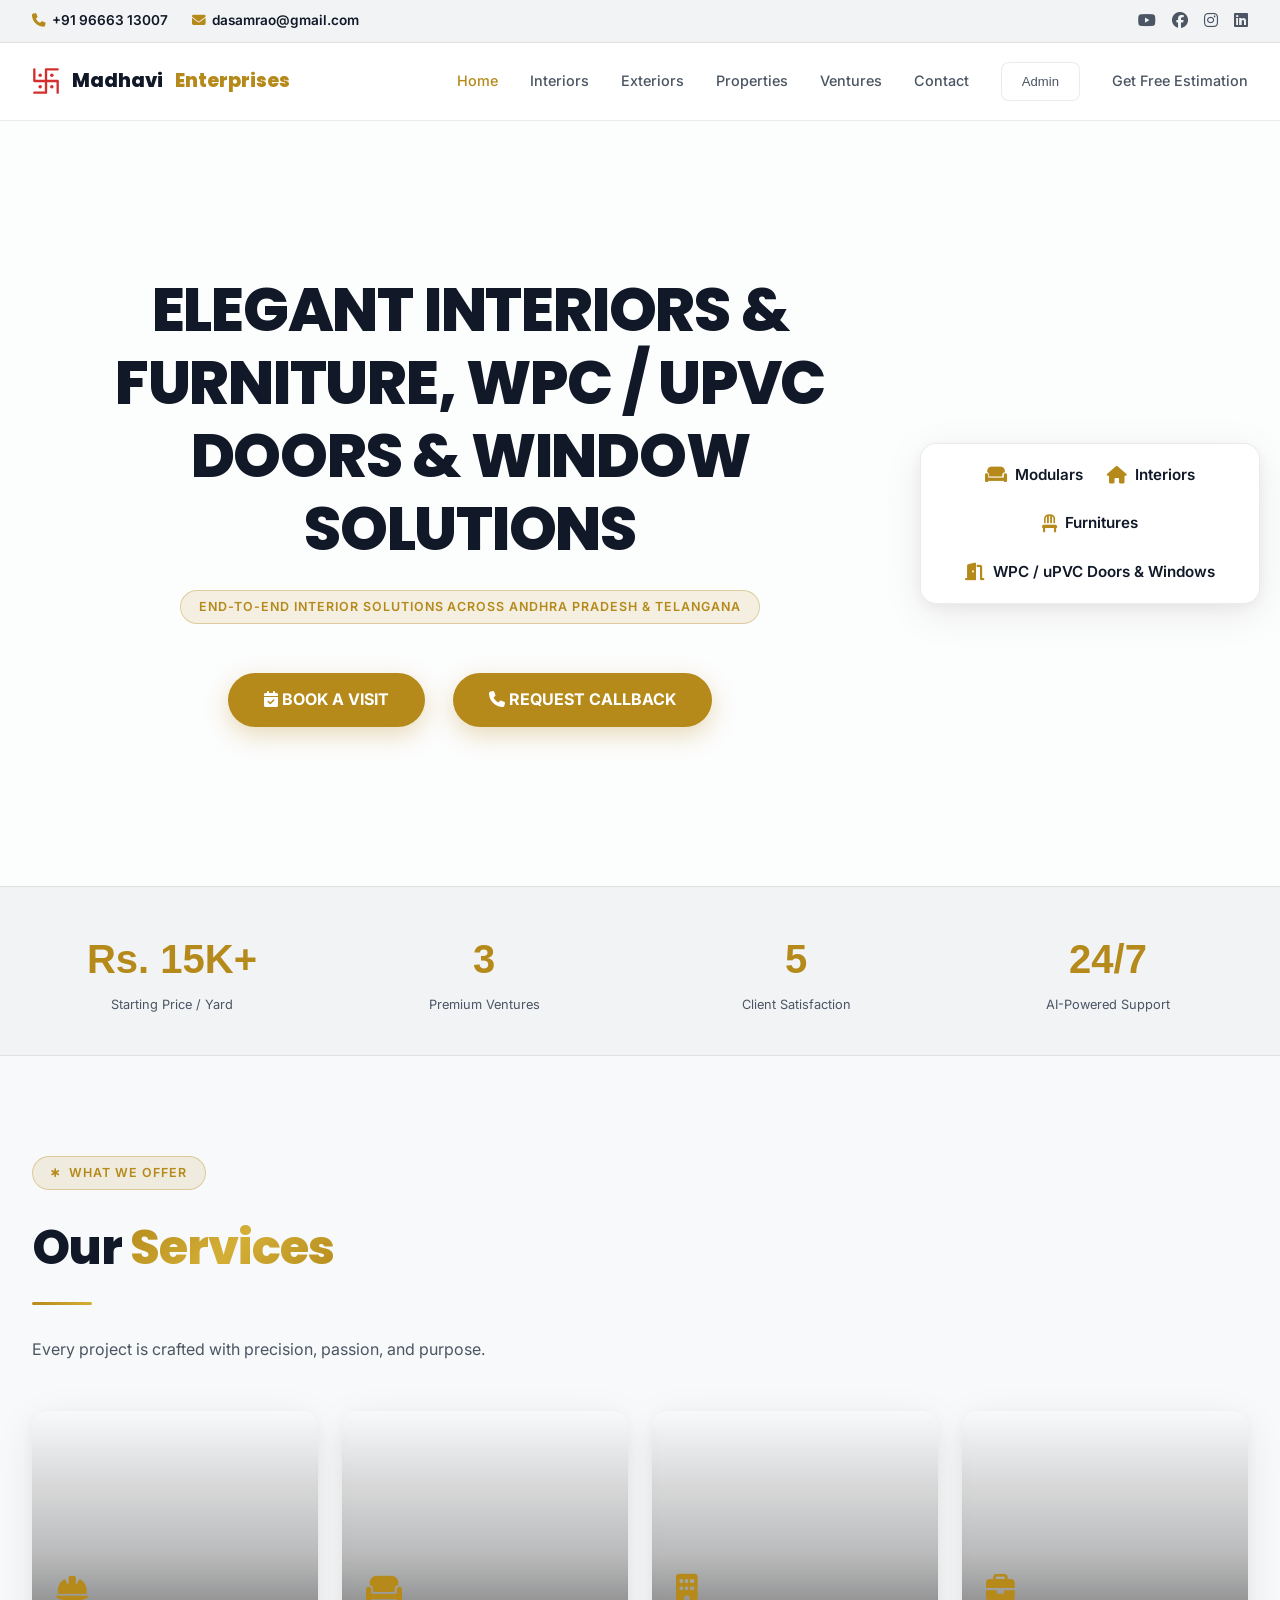
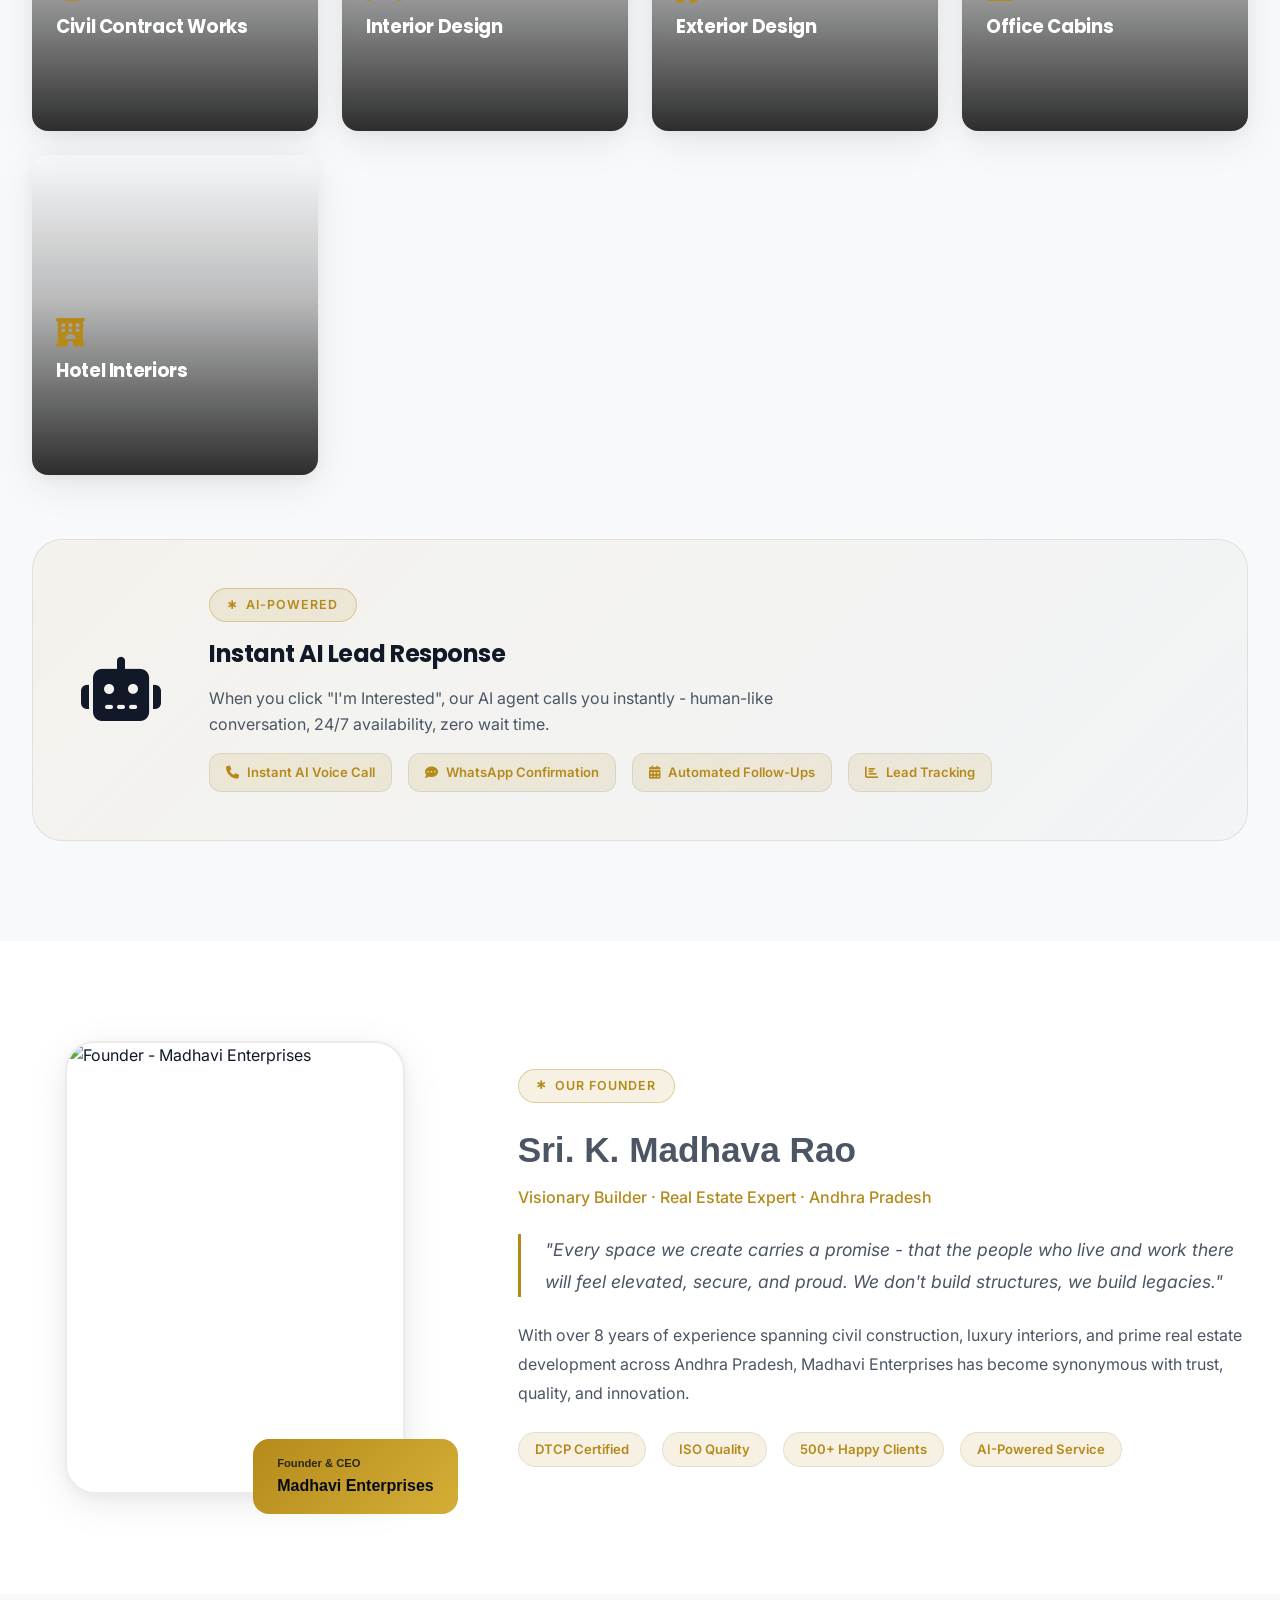
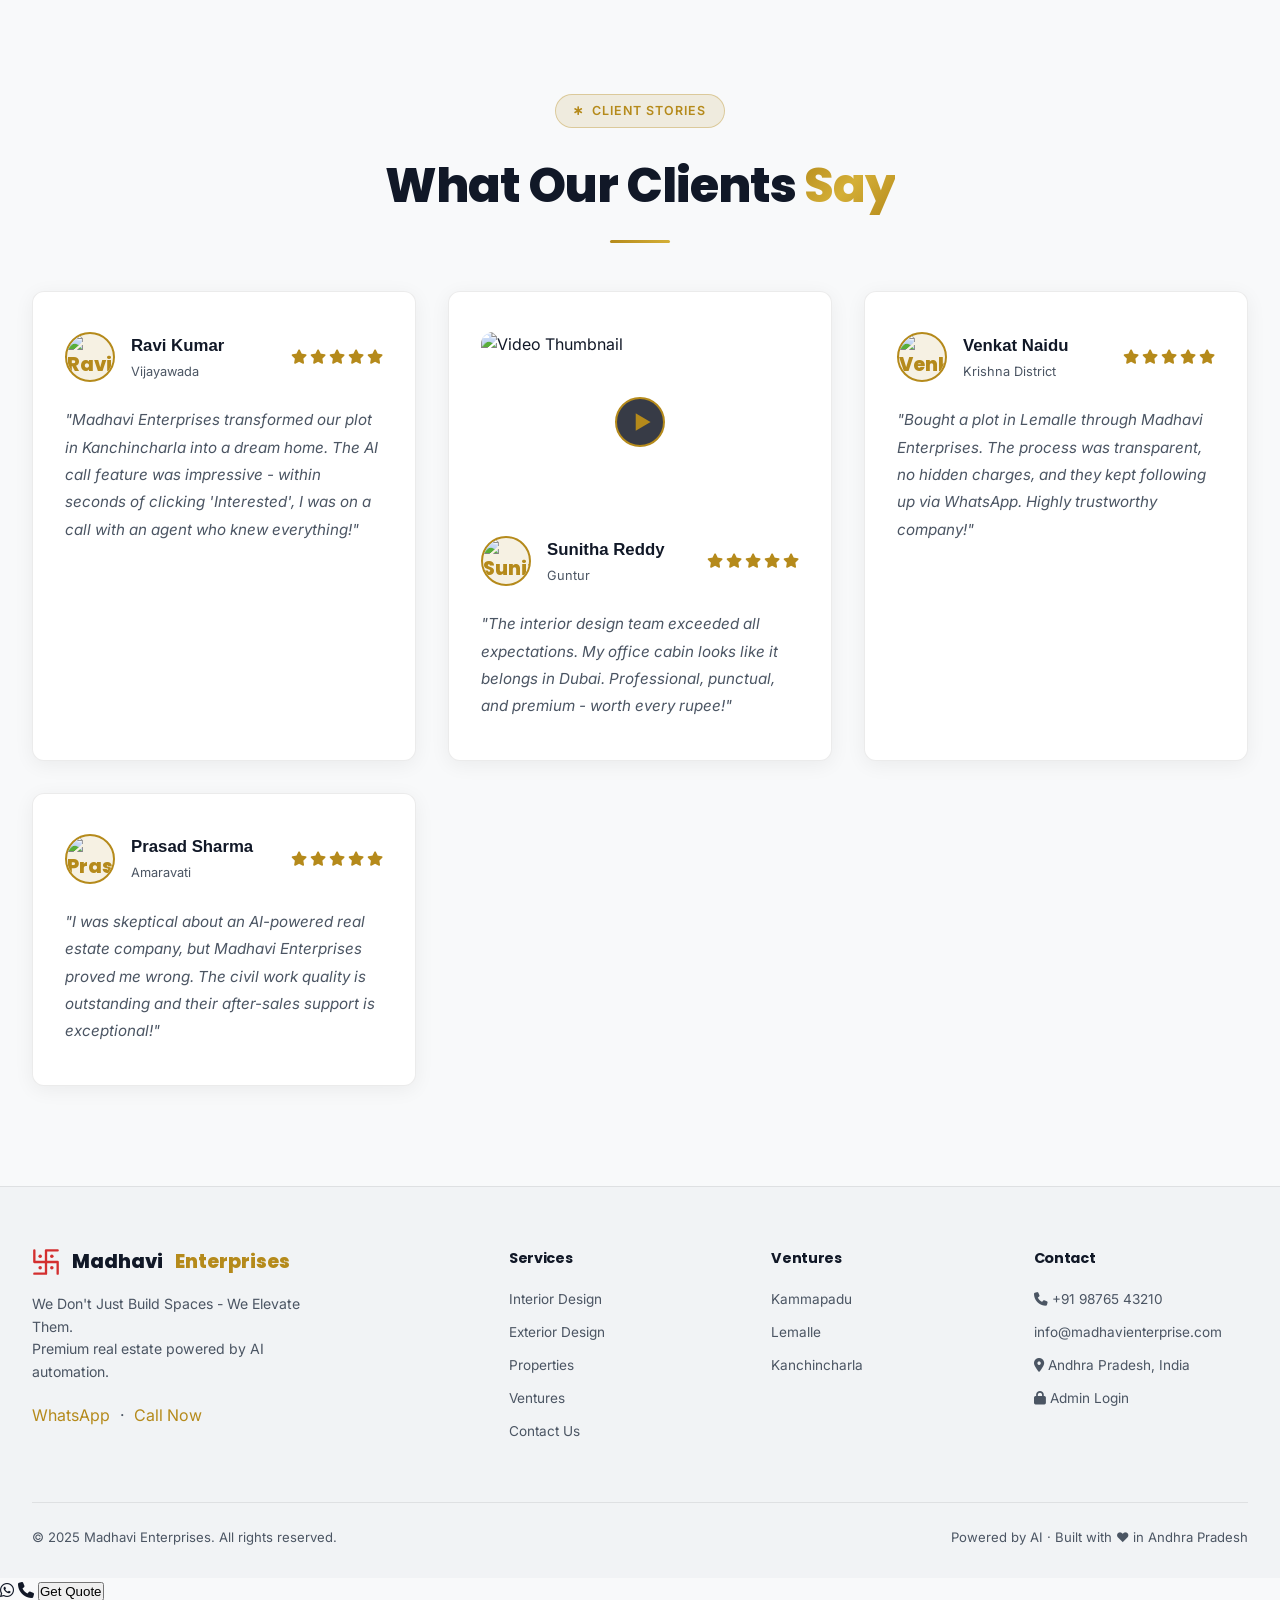
==== commit c5e584d3: "feat: premium service cards + fix hero text colors across all pages" ====
--- a/frontend/index.html
+++ b/frontend/index.html
@@ -1019,43 +1019,48 @@
 
       <div class="services-grid">
 
-        <div class="ag-card service-card levitate levitate-delay-1 fade-in-up">
-          <img src="https://images.unsplash.com/photo-1503387762-592deb58ef4e?ixlib=rb-4.0.3&auto=format&fit=crop&w=800&q=80" alt="Civil Contract Works" class="service-card-img" />
-          <div class="service-card-content">
+        <div class="svc-img-card levitate levitate-delay-1" style="background-image:url('https://images.unsplash.com/photo-1503387762-592deb58ef4e?w=800&q=80');">
+          <div class="svc-img-overlay">
+            <i class="fa-solid fa-hard-hat"></i>
             <h3>Civil Contract Works</h3>
-            <p>End-to-end construction from foundation to finish - built to last generations.</p>
+            <p>End-to-end construction from foundation to finish — built to last generations.</p>
+            <a href="contact.html" class="svc-cta">Enquire Now <i class="fa-solid fa-arrow-right"></i></a>
           </div>
         </div>
 
-        <div class="ag-card service-card levitate levitate-delay-2 fade-in-up">
-          <img src="https://images.unsplash.com/photo-1616486338812-3dadae4b4ace?ixlib=rb-4.0.3&auto=format&fit=crop&w=800&q=80" alt="Interior Design" class="service-card-img" />
-          <div class="service-card-content">
+        <div class="svc-img-card levitate levitate-delay-2" style="background-image:url('https://images.unsplash.com/photo-1616486338812-3dadae4b4ace?w=800&q=80');">
+          <div class="svc-img-overlay">
+            <i class="fa-solid fa-couch"></i>
             <h3>Interior Design</h3>
-            <p>Spaces that breathe luxury - curated interiors tailored to your lifestyle.</p>
+            <p>Spaces that breathe luxury — curated interiors tailored to your lifestyle.</p>
+            <a href="interiors.html" class="svc-cta">View Gallery <i class="fa-solid fa-arrow-right"></i></a>
           </div>
         </div>
 
-        <div class="ag-card service-card levitate levitate-delay-3 fade-in-up">
-          <img src="https://images.unsplash.com/photo-1600585154340-be6161a56a0c?ixlib=rb-4.0.3&auto=format&fit=crop&w=800&q=80" alt="Exterior Design" class="service-card-img" />
-          <div class="service-card-content">
+        <div class="svc-img-card levitate levitate-delay-3" style="background-image:url('https://images.unsplash.com/photo-1600585154340-be6161a56a0c?w=800&q=80');">
+          <div class="svc-img-overlay">
+            <i class="fa-solid fa-building"></i>
             <h3>Exterior Design</h3>
             <p>First impressions that last. Bold, timeless exteriors that command attention.</p>
+            <a href="exteriors.html" class="svc-cta">View Gallery <i class="fa-solid fa-arrow-right"></i></a>
           </div>
         </div>
 
-        <div class="ag-card service-card levitate levitate-delay-4 fade-in-up">
-          <img src="https://images.unsplash.com/photo-1497366216548-37526070297c?ixlib=rb-4.0.3&auto=format&fit=crop&w=800&q=80" alt="Office Cabins" class="service-card-img" />
-          <div class="service-card-content">
+        <div class="svc-img-card levitate levitate-delay-4" style="background-image:url('https://images.unsplash.com/photo-1497366216548-37526070297c?w=800&q=80');">
+          <div class="svc-img-overlay">
+            <i class="fa-solid fa-briefcase"></i>
             <h3>Office Cabins</h3>
             <p>Sleek, functional workspaces designed to maximize productivity and brand identity.</p>
+            <a href="contact.html" class="svc-cta">Enquire Now <i class="fa-solid fa-arrow-right"></i></a>
           </div>
         </div>
 
-        <div class="ag-card service-card levitate levitate-delay-5 fade-in-up">
-          <img src="https://images.unsplash.com/photo-1542314831-c6a4d14d8c53?ixlib=rb-4.0.3&auto=format&fit=crop&w=800&q=80" alt="Hotel Interiors" class="service-card-img" />
-          <div class="service-card-content">
+        <div class="svc-img-card levitate levitate-delay-5" style="background-image:url('https://images.unsplash.com/photo-1631049307264-da0ec9d70304?w=800&q=80');">
+          <div class="svc-img-overlay">
+            <i class="fa-solid fa-hotel"></i>
             <h3>Hotel Interiors</h3>
-            <p>Hospitality spaces that make every guest feel like royalty - from lobby to suite.</p>
+            <p>Hospitality spaces that make every guest feel like royalty — from lobby to suite.</p>
+            <a href="contact.html" class="svc-cta">Enquire Now <i class="fa-solid fa-arrow-right"></i></a>
           </div>
         </div>
 
--- a/frontend/style.css
+++ b/frontend/style.css
@@ -1103,3 +1103,84 @@
 @keyframes fadeInUp {
   to { opacity: 1; transform: translateY(0); }
 }
+
+/* ===== SERVICE IMAGE CARDS ===== */
+.services-grid {
+  display: grid;
+  grid-template-columns: repeat(auto-fit, minmax(260px, 1fr));
+  gap: 1.5rem;
+  margin-top: 3rem;
+}
+.svc-img-card {
+  position: relative;
+  height: 320px;
+  border-radius: 16px;
+  overflow: hidden;
+  background-size: cover;
+  background-position: center;
+  cursor: pointer;
+  box-shadow: var(--shadow-float);
+  transition: var(--transition);
+}
+.svc-img-card:hover {
+  transform: translateY(-8px);
+  box-shadow: var(--shadow-hover);
+}
+.svc-img-overlay {
+  position: absolute;
+  inset: 0;
+  background: linear-gradient(to top, rgba(0,0,0,0.82) 0%, rgba(0,0,0,0.25) 55%, transparent 100%);
+  display: flex;
+  flex-direction: column;
+  justify-content: flex-end;
+  padding: 1.8rem 1.5rem;
+  transition: var(--transition);
+}
+.svc-img-overlay i {
+  font-size: 1.8rem;
+  color: var(--gold);
+  margin-bottom: 0.6rem;
+}
+.svc-img-overlay h3 {
+  color: #FFFFFF;
+  font-size: 1.15rem;
+  font-weight: 700;
+  margin-bottom: 0.4rem;
+}
+.svc-img-overlay p {
+  color: rgba(255,255,255,0.82);
+  font-size: 0.82rem;
+  line-height: 1.5;
+  margin-bottom: 1rem;
+  max-height: 0;
+  overflow: hidden;
+  transition: max-height 0.4s ease, opacity 0.4s ease;
+  opacity: 0;
+}
+.svc-img-card:hover .svc-img-overlay p {
+  max-height: 80px;
+  opacity: 1;
+}
+.svc-cta {
+  display: inline-flex;
+  align-items: center;
+  gap: 6px;
+  color: var(--gold);
+  font-size: 0.82rem;
+  font-weight: 700;
+  opacity: 0;
+  transform: translateY(8px);
+  transition: all 0.35s ease;
+}
+.svc-img-card:hover .svc-cta {
+  opacity: 1;
+  transform: translateY(0);
+}
+.svc-cta:hover { color: var(--gold-light); gap: 10px; }
+
+@media (max-width: 768px) {
+  .svc-img-card { height: 260px; }
+  .svc-img-overlay p { max-height: 80px; opacity: 1; }
+  .svc-cta { opacity: 1; transform: translateY(0); }
+}
+
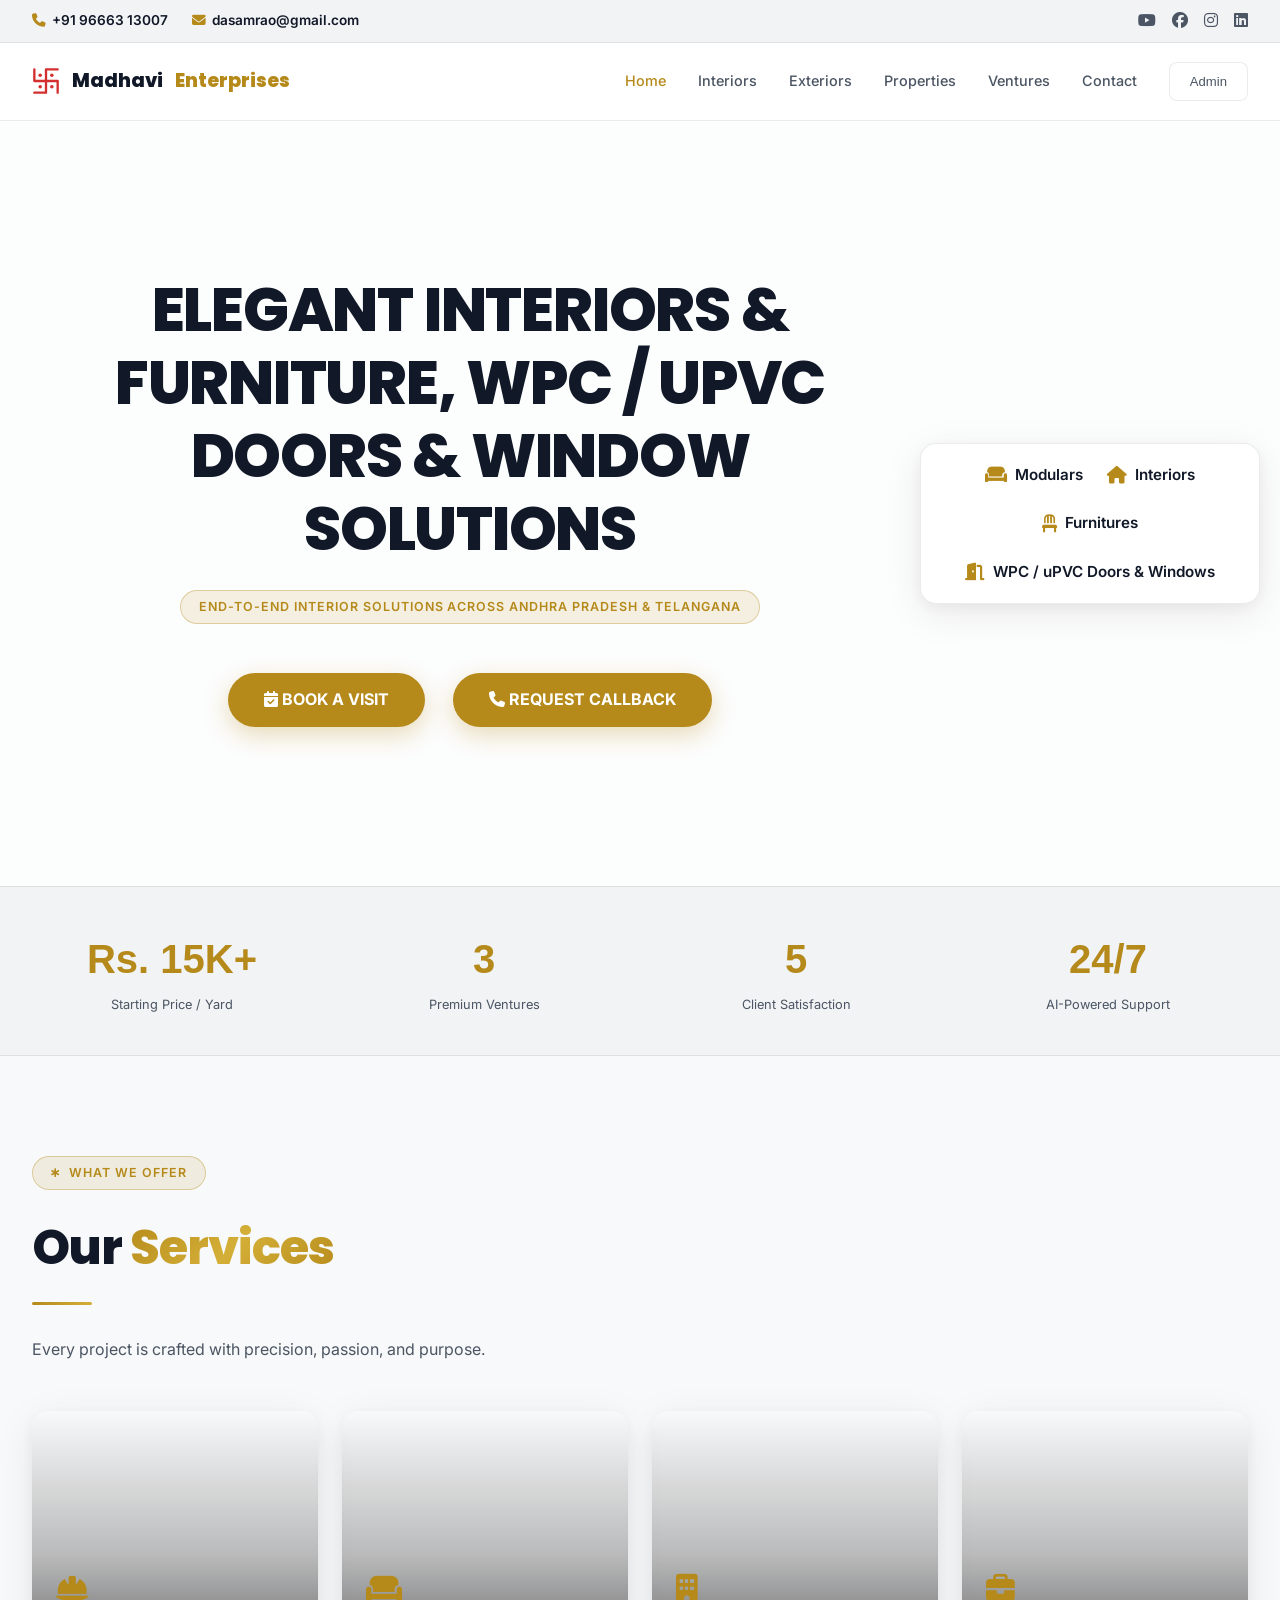
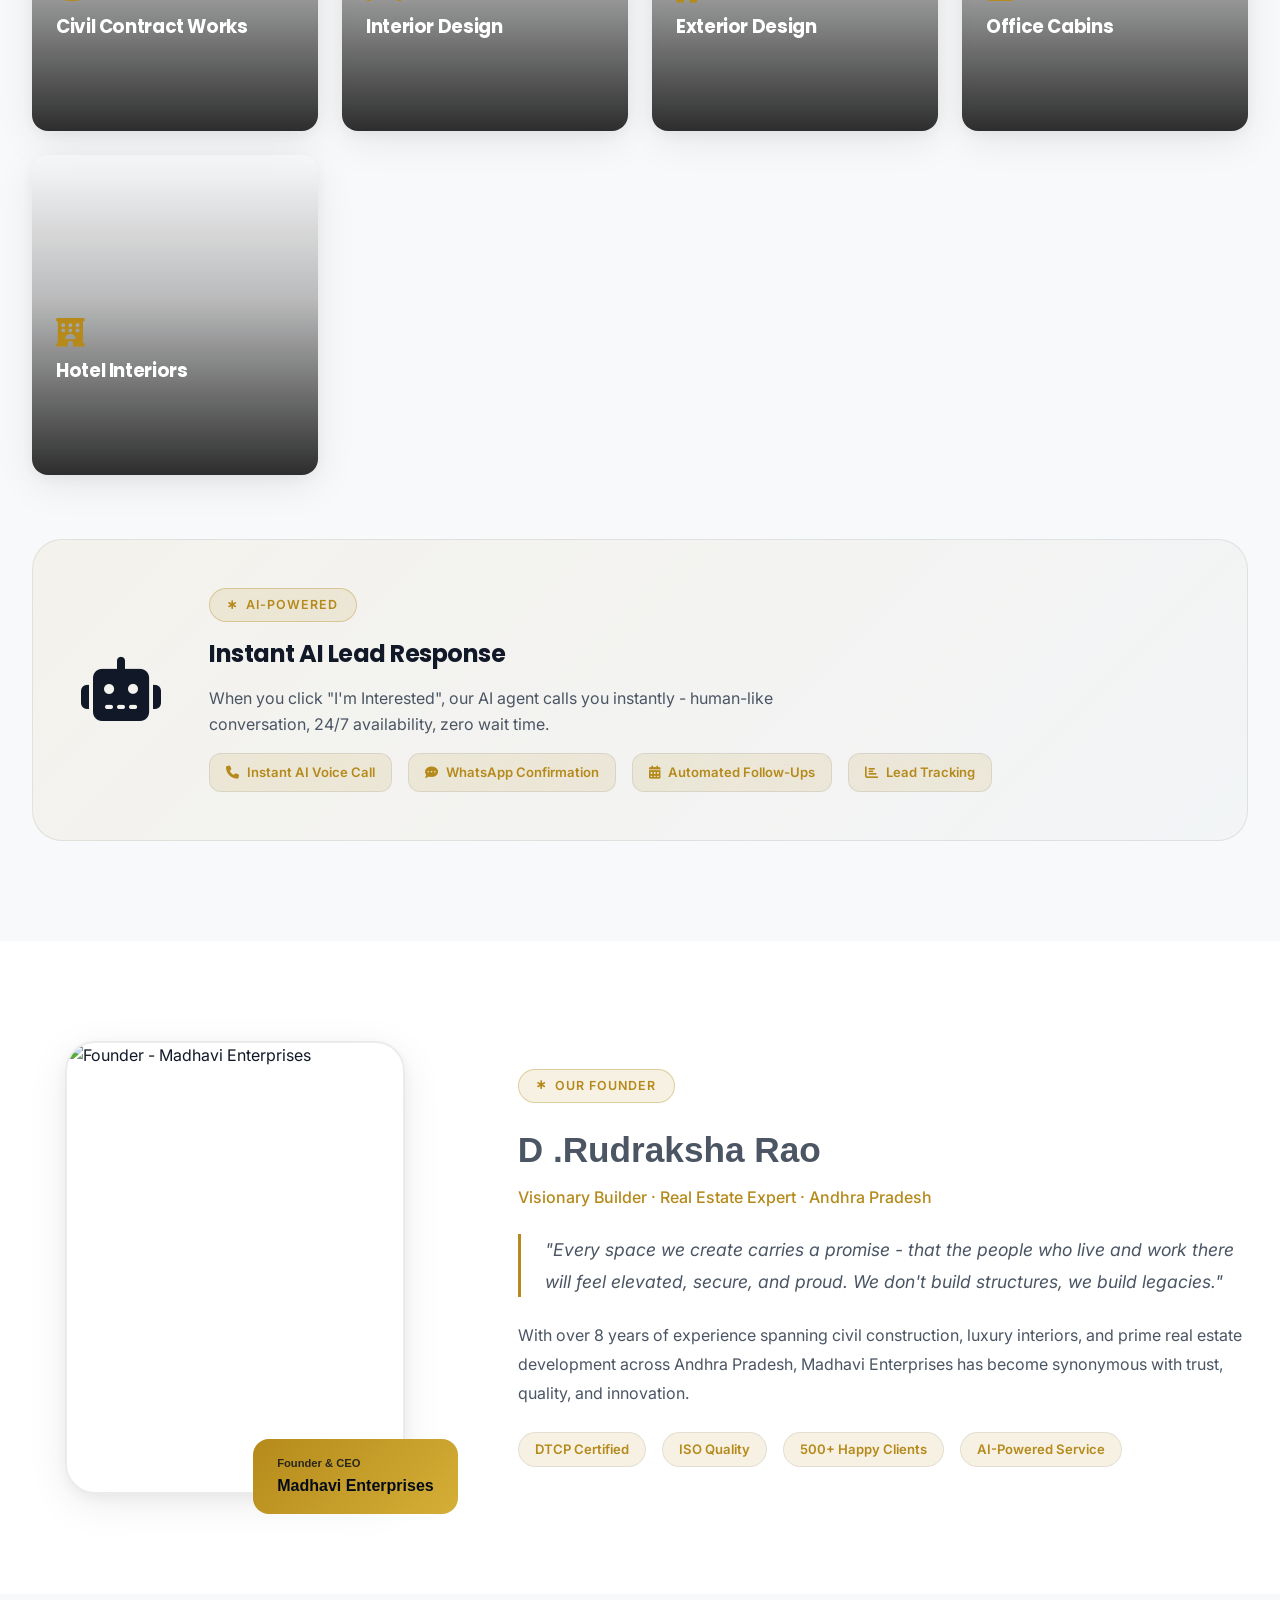
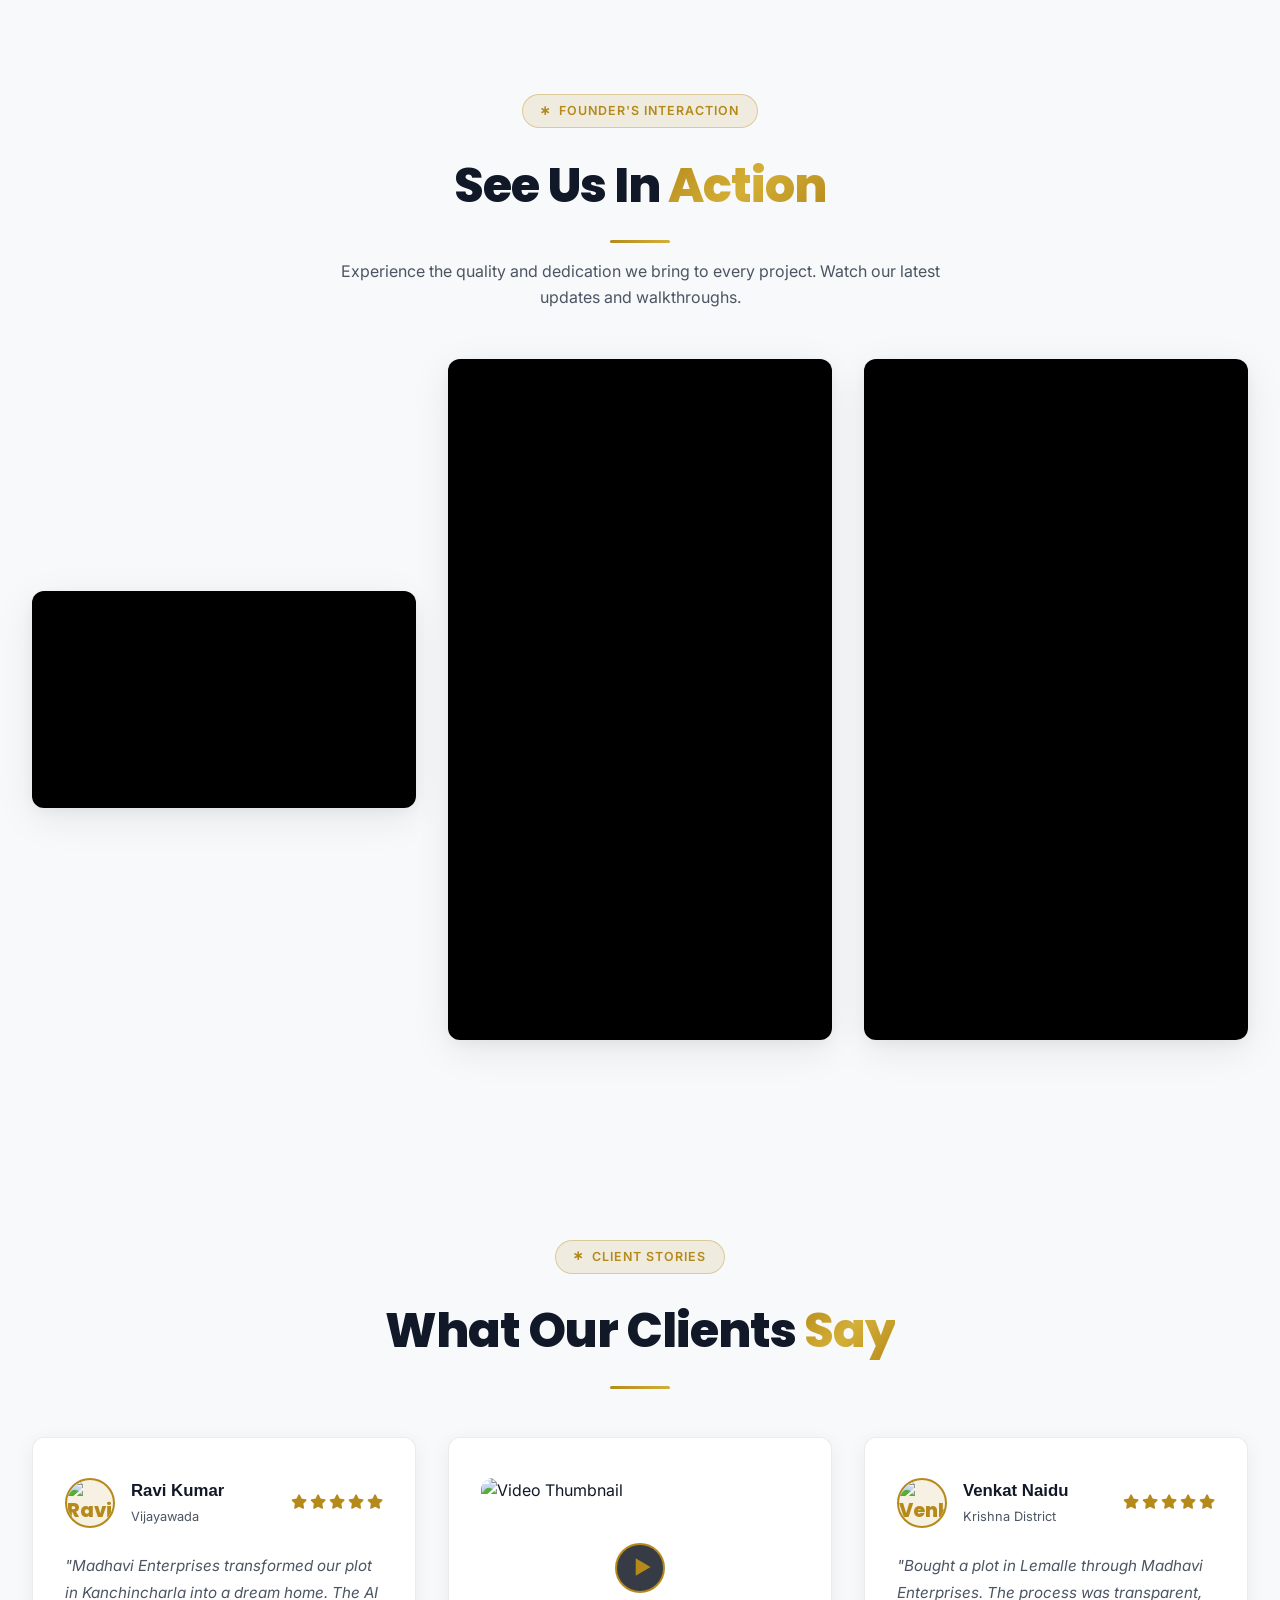
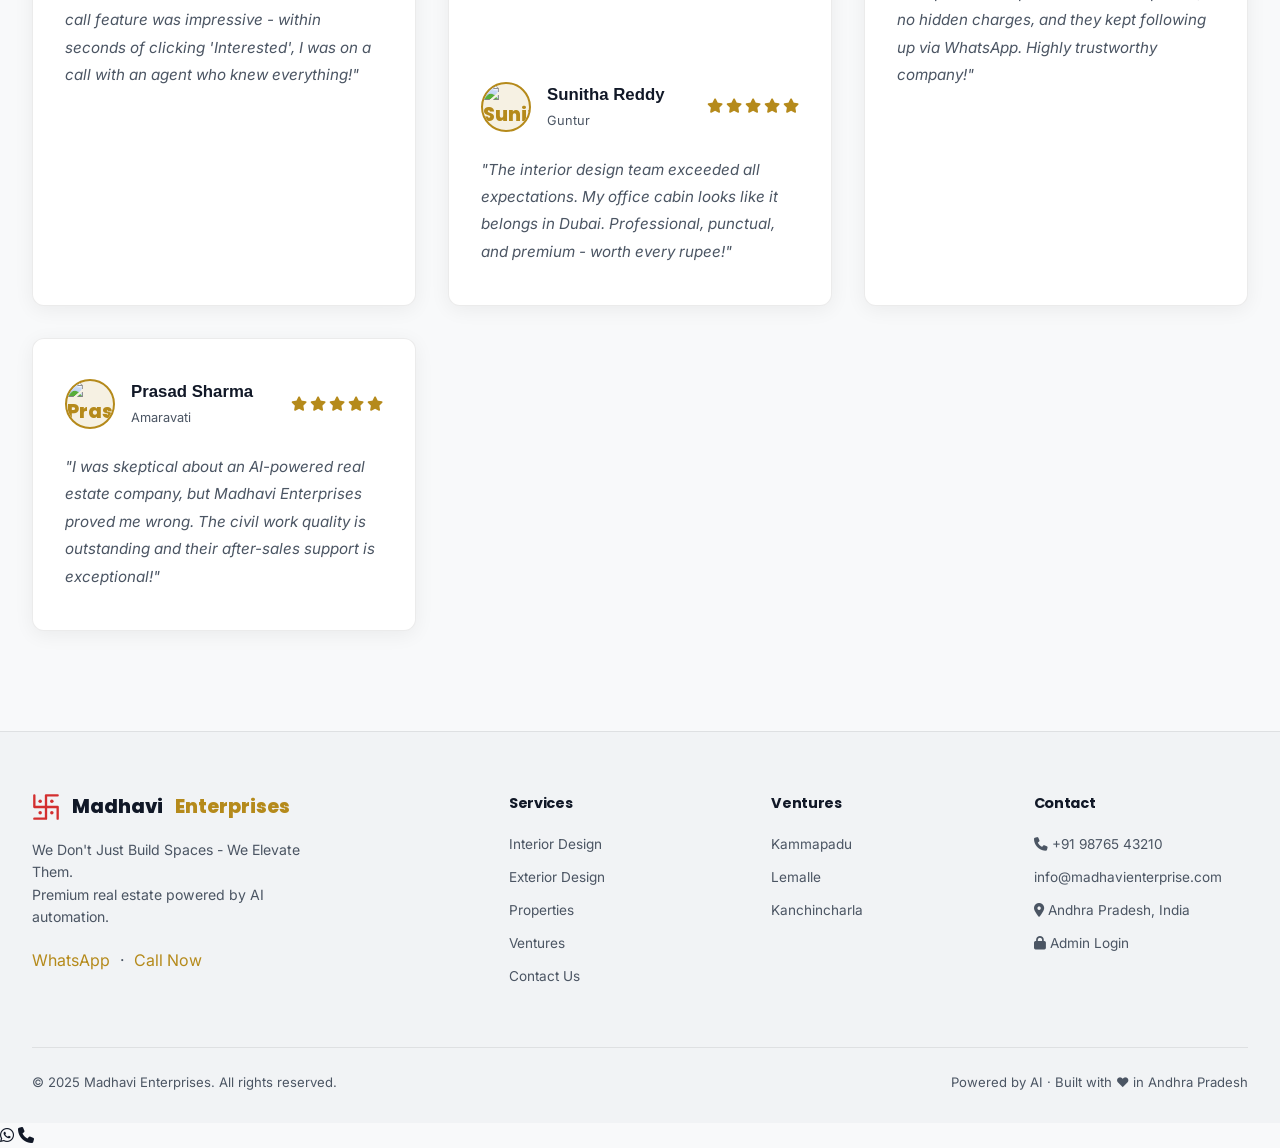
==== commit 1a88ede6: "Update UI: Add Founder's interaction videos, fix navbars, remove estimation buttons, update featured" ====
--- a/frontend/index.html
+++ b/frontend/index.html
@@ -797,7 +797,7 @@
 
 
 
-  
+
 
 
 
@@ -825,7 +825,7 @@
 
   <!-- ===== NAVBAR ===== -->
 
-  
+
   <!-- ===== TOP BAR ===== -->
   <div class="top-bar">
     <div class="container">
@@ -879,13 +879,12 @@
 
         <li><a href="properties.html">Properties</a></li>
 
-        <li><a href="ventures.html">Ventures</a></li>
+        <li><a href="ventures.html">Ventures</a>
+        </li>
 
         <li><a href="contact.html">Contact</a></li>
 
         <li><a href="admin.html" class="btn btn-glass" style="padding:8px 20px;font-size:0.82rem;">Admin</a></li>
-
-      <li><a href="#" class="btn-estimation" onclick="openLeadModal(\'Get Free Estimation\',\'\',\'\')">Get Free Estimation</a></li>
       </ul>
 
       <button class="nav-hamburger" id="hamburger" aria-label="Menu">
@@ -909,6 +908,7 @@
     <a href="properties.html">Properties</a>
 
     <a href="ventures.html">Ventures</a>
+    <a href="index.html#founder-interaction">Founder\'s Interaction</a>
 
     <a href="contact.html">Contact</a>
 
@@ -920,7 +920,8 @@
 
   <!-- ===== HERO ===== -->
 
-  <section class="hero-custom fade-in-up" id="hero" style="background-image: url('https://images.unsplash.com/photo-1600210492486-724fe5c67fb0?ixlib=rb-4.0.3&auto=format&fit=crop&w=1920&q=80');">
+  <section class="hero-custom fade-in-up" id="hero"
+    style="background-image: url('https://images.unsplash.com/photo-1600210492486-724fe5c67fb0?ixlib=rb-4.0.3&auto=format&fit=crop&w=1920&q=80');">
     <div class="hero-custom-content">
       <h1 class="fade-in-up">ELEGANT INTERIORS & FURNITURE, WPC / UPVC DOORS & WINDOW SOLUTIONS</h1>
       <div class="section-badge fade-in-up" style="animation-delay: 0.2s;">
@@ -928,10 +929,13 @@
       </div>
       <br />
       <div style="display:flex; justify-content:center; gap: 1rem; margin-top: 1.5rem; flex-wrap: wrap;">
-        <a href="#" onclick="openLeadModal('Book a Visit', '', ''); event.preventDefault();" class="hero-custom-btn fade-in-up" style="animation-delay: 0.4s; background: var(--gold); border-color: var(--gold); color: #FFF;">
+        <a href="#" onclick="openLeadModal('Book a Visit', '', ''); event.preventDefault();"
+          class="hero-custom-btn fade-in-up"
+          style="animation-delay: 0.4s; background: var(--gold); border-color: var(--gold); color: #FFF;">
           <i class="fa-solid fa-calendar-check"></i> BOOK A VISIT
         </a>
-        <a href="#" onclick="openLeadModal('Request Callback', '', ''); event.preventDefault();" class="hero-custom-btn fade-in-up" style="animation-delay: 0.5s;">
+        <a href="#" onclick="openLeadModal('Request Callback', '', ''); event.preventDefault();"
+          class="hero-custom-btn fade-in-up" style="animation-delay: 0.5s;">
           <i class="fa-solid fa-phone"></i> REQUEST CALLBACK
         </a>
       </div>
@@ -1019,7 +1023,8 @@
 
       <div class="services-grid">
 
-        <div class="svc-img-card levitate levitate-delay-1" style="background-image:url('https://images.unsplash.com/photo-1503387762-592deb58ef4e?w=800&q=80');">
+        <div class="svc-img-card levitate levitate-delay-1"
+          style="background-image:url('https://images.unsplash.com/photo-1503387762-592deb58ef4e?w=800&q=80');">
           <div class="svc-img-overlay">
             <i class="fa-solid fa-hard-hat"></i>
             <h3>Civil Contract Works</h3>
@@ -1028,7 +1033,8 @@
           </div>
         </div>
 
-        <div class="svc-img-card levitate levitate-delay-2" style="background-image:url('https://images.unsplash.com/photo-1616486338812-3dadae4b4ace?w=800&q=80');">
+        <div class="svc-img-card levitate levitate-delay-2"
+          style="background-image:url('https://images.unsplash.com/photo-1616486338812-3dadae4b4ace?w=800&q=80');">
           <div class="svc-img-overlay">
             <i class="fa-solid fa-couch"></i>
             <h3>Interior Design</h3>
@@ -1037,7 +1043,8 @@
           </div>
         </div>
 
-        <div class="svc-img-card levitate levitate-delay-3" style="background-image:url('https://images.unsplash.com/photo-1600585154340-be6161a56a0c?w=800&q=80');">
+        <div class="svc-img-card levitate levitate-delay-3"
+          style="background-image:url('https://images.unsplash.com/photo-1600585154340-be6161a56a0c?w=800&q=80');">
           <div class="svc-img-overlay">
             <i class="fa-solid fa-building"></i>
             <h3>Exterior Design</h3>
@@ -1046,7 +1053,8 @@
           </div>
         </div>
 
-        <div class="svc-img-card levitate levitate-delay-4" style="background-image:url('https://images.unsplash.com/photo-1497366216548-37526070297c?w=800&q=80');">
+        <div class="svc-img-card levitate levitate-delay-4"
+          style="background-image:url('https://images.unsplash.com/photo-1497366216548-37526070297c?w=800&q=80');">
           <div class="svc-img-overlay">
             <i class="fa-solid fa-briefcase"></i>
             <h3>Office Cabins</h3>
@@ -1055,7 +1063,8 @@
           </div>
         </div>
 
-        <div class="svc-img-card levitate levitate-delay-5" style="background-image:url('https://images.unsplash.com/photo-1631049307264-da0ec9d70304?w=800&q=80');">
+        <div class="svc-img-card levitate levitate-delay-5"
+          style="background-image:url('https://images.unsplash.com/photo-1631049307264-da0ec9d70304?w=800&q=80');">
           <div class="svc-img-overlay">
             <i class="fa-solid fa-hotel"></i>
             <h3>Hotel Interiors</h3>
@@ -1121,7 +1130,8 @@
 
         <div class="founder-img-wrap levitate">
 
-          <img src="https://images.unsplash.com/photo-1560250097-0b93528c311a?w=500&q=80"
+          <img
+            src="https://res.cloudinary.com/djda3lldb/image/upload/v1777199444/Gemini_Generated_Image_tj4h65tj4h65tj4h_vsoua7.png"
             alt="Founder - Madhavi Enterprises" class="founder-photo" loading="lazy" />
 
           <div class="founder-badge-float">
@@ -1138,7 +1148,7 @@
 
           <div class="section-badge"><i class="fa-solid fa-star-of-life" style="font-size:0.7em;"></i> Our Founder</div>
 
-          <p class="founder-name">Sri. K. Madhava Rao</p>
+          <p class="founder-name">D .Rudraksha Rao</p>
 
           <p class="founder-title">Visionary Builder &middot; Real Estate Expert &middot; Andhra Pradesh</p>
 
@@ -1181,6 +1191,44 @@
   </section>
 
 
+
+  
+  <!-- ===== FOUNDER INTERACTION / VIDEOS ===== -->
+  <section class="section" id="founder-interaction" style="background:#F8F9FA">
+    <div class="container">
+      <div class="section-head centered levitate">
+        <div class="section-badge"><i class="fa-solid fa-star-of-life" style="font-size:0.7em;"></i> Founder's Interaction</div>
+        <h2>See Us In <span class="gold-text">Action</span></h2>
+        <div class="divider" style="margin:1rem auto 0;"></div>
+        <p style="margin-top: 1rem; max-width: 600px; margin-left: auto; margin-right: auto;">Experience the quality and dedication we bring to every project. Watch our latest updates and walkthroughs.</p>
+      </div>
+
+      <div class="experience-grid levitate levitate-delay-1" style="display: grid; grid-template-columns: repeat(auto-fit, minmax(300px, 1fr)); gap: 2rem; margin-top: 3rem; align-items: center;">
+        
+        <!-- Video 1: YouTube Standard -->
+        <div class="ag-card video-card" style="padding: 0; overflow: hidden; border-radius: var(--radius-card); background: #000; box-shadow: var(--shadow-float);">
+          <div style="position: relative; padding-bottom: 56.25%; height: 0;">
+            <iframe src="https://www.youtube.com/embed/F9Dx3Y_MCVk" title="YouTube video player" frameborder="0" allow="accelerometer; autoplay; clipboard-write; encrypted-media; gyroscope; picture-in-picture; web-share" allowfullscreen style="position: absolute; top: 0; left: 0; width: 100%; height: 100%;"></iframe>
+          </div>
+        </div>
+
+        <!-- Video 2: YouTube Shorts -->
+        <div class="ag-card video-card" style="padding: 0; overflow: hidden; border-radius: var(--radius-card); background: #000; display: flex; justify-content: center; box-shadow: var(--shadow-float);">
+          <div style="position: relative; width: 100%; aspect-ratio: 9/16; height: auto;">
+            <iframe src="https://www.youtube.com/embed/XEBCHrn0vY4" title="YouTube Shorts player" frameborder="0" allow="accelerometer; autoplay; clipboard-write; encrypted-media; gyroscope; picture-in-picture; web-share" allowfullscreen style="position: absolute; top: 0; left: 0; width: 100%; height: 100%;"></iframe>
+          </div>
+        </div>
+
+        <!-- Video 3: Instagram Reel -->
+        <div class="ag-card video-card" style="padding: 0; overflow: hidden; border-radius: var(--radius-card); background: #000; display: flex; justify-content: center; box-shadow: var(--shadow-float);">
+          <div style="position: relative; width: 100%; aspect-ratio: 9/16; height: auto;">
+            <iframe src="https://www.instagram.com/p/DXWrUx9thba/embed" frameborder="0" scrolling="no" allowtransparency="true" style="position: absolute; top: 0; left: 0; width: 100%; height: 100%;"></iframe>
+          </div>
+        </div>
+
+      </div>
+    </div>
+  </section>
 
   <!-- ===== TESTIMONIALS ===== -->
 
@@ -1297,18 +1345,18 @@
   <div class="modal-overlay" id="lead-modal">
     <div class="modal">
       <button class="modal-close" onclick="closeModal()" id="modal-close-btn">&times;</button>
-      <div class="section-badge" style="margin-bottom:1rem;"><i class="fa-solid fa-robot"></i>  AI-Powered Lead</div>
+      <div class="section-badge" style="margin-bottom:1rem;"><i class="fa-solid fa-robot"></i> AI-Powered Lead</div>
       <h3>Express Your <span class="gold-text">Interest</span></h3>
       <p id="modal-prop-label" style="color:var(--gold);font-size:0.82rem;margin-bottom:1rem;"></p>
       <p>Our AI agent will call you within 30 seconds with complete details & site visit arrangements.</p>
       <form id="lead-form" onsubmit="submitLead(event)">
         <div class="form-group">
           <label>Your Full Name *</label>
-          <input type="text" id="lead-name" placeholder="Enter your name" required autocomplete="name"/>
+          <input type="text" id="lead-name" placeholder="Enter your name" required autocomplete="name" />
         </div>
         <div class="form-group">
           <label>WhatsApp Number *</label>
-          <input type="tel" id="lead-phone" placeholder="+91 XXXXX XXXXX" required autocomplete="tel"/>
+          <input type="tel" id="lead-phone" placeholder="+91 XXXXX XXXXX" required autocomplete="tel" />
         </div>
         <div class="form-group">
           <label>Budget Range</label>
@@ -1323,7 +1371,7 @@
         </div>
         <div class="form-group">
           <label>Preferred Visit Date</label>
-          <input type="date" id="lead-date"/>
+          <input type="date" id="lead-date" />
         </div>
         <div class="form-group">
           <label>Preferred Time Slot</label>
@@ -1335,10 +1383,10 @@
             <option>04:00 PM - 06:00 PM</option>
           </select>
         </div>
-        <input type="hidden" id="lead-property" value=""/>
-        <input type="hidden" id="lead-property-id" value=""/>
+        <input type="hidden" id="lead-property" value="" />
+        <input type="hidden" id="lead-property-id" value="" />
         <button type="submit" class="btn btn-glow" style="width:100%;justify-content:center;" id="lead-submit-btn">
-          <i class="fa-solid fa-rocket"></i>  Get My AI Call Now
+          <i class="fa-solid fa-rocket"></i> Get My AI Call Now
         </button>
       </form>
     </div>
@@ -1462,13 +1510,11 @@
     <a href="tel:+919666313007" class="side-btn call" aria-label="Call">
       <i class="fa-solid fa-phone"></i>
     </a>
-    <button class="side-btn-quote" onclick="openLeadModal('Get Free Estimation','','')">
-      Get Quote
-    </button>
+    
   </div>
 
 </body>
 
 
 
-</html>
+</html>
